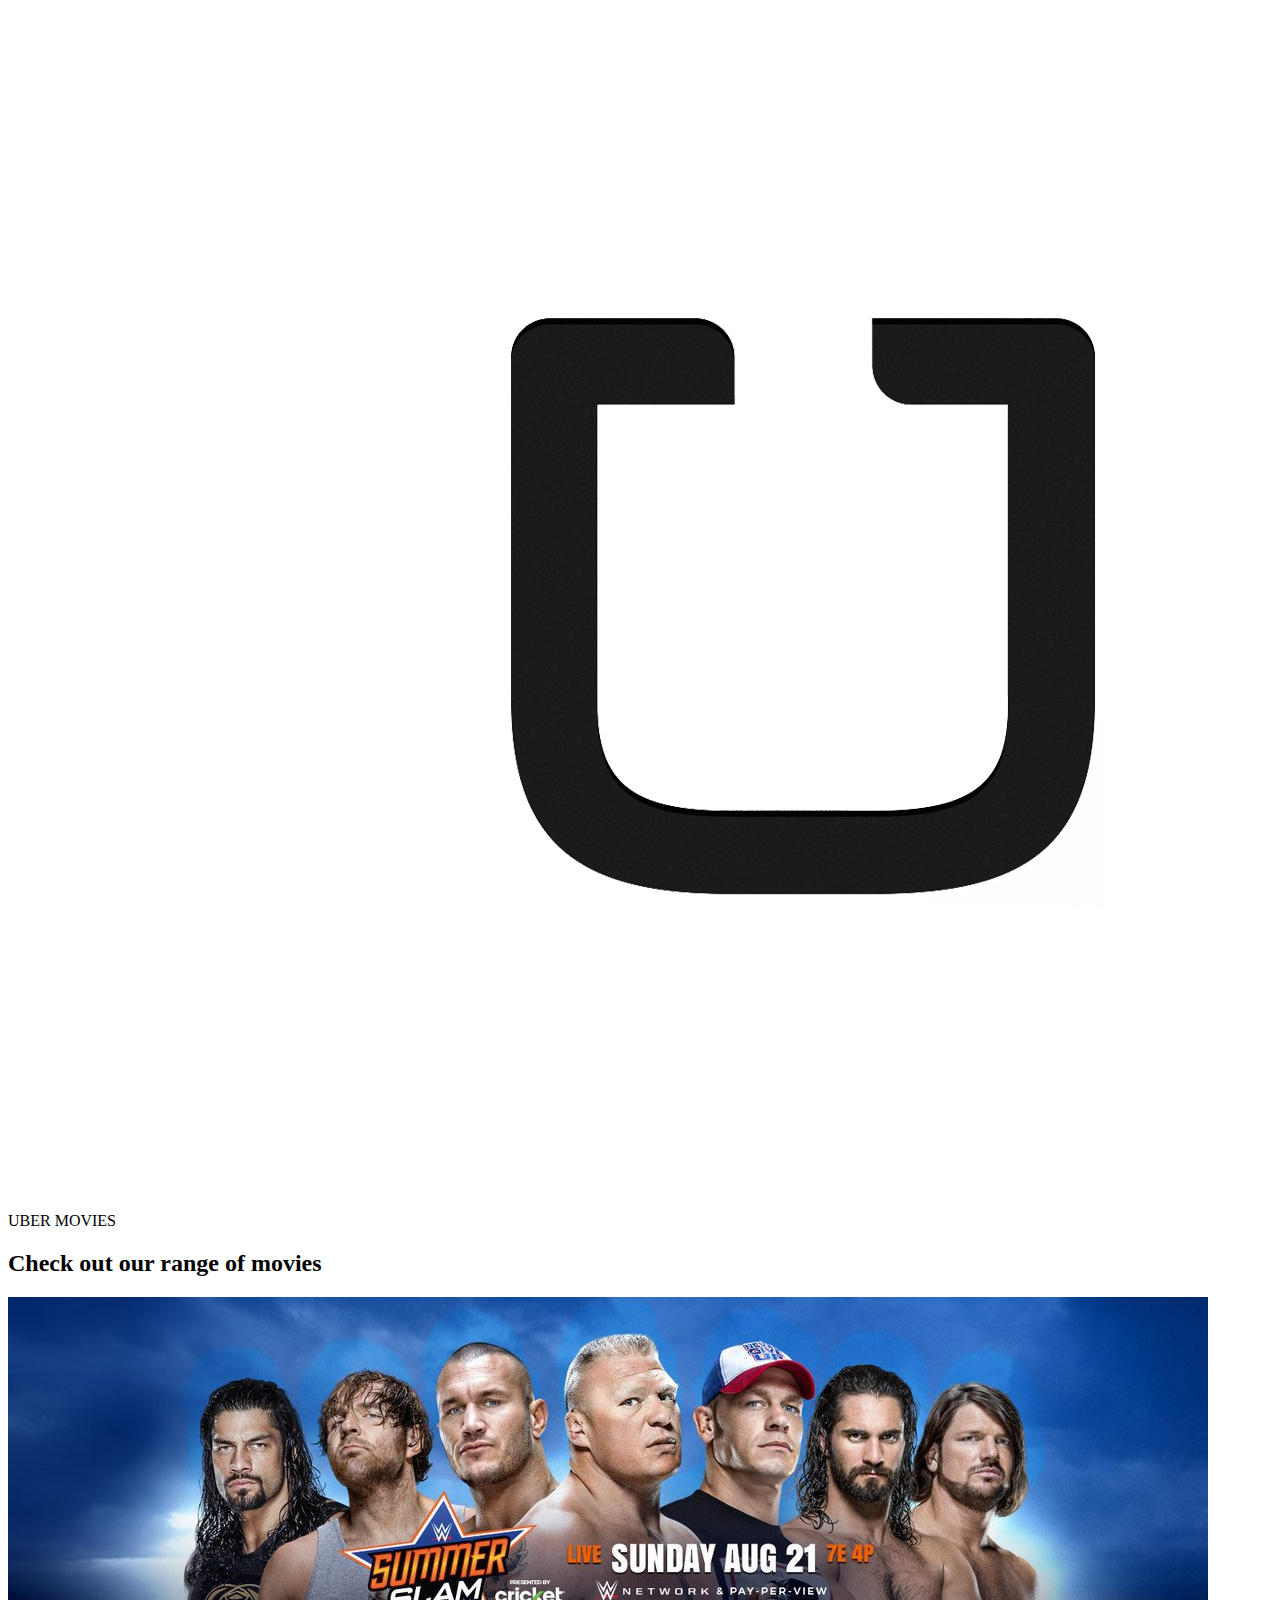
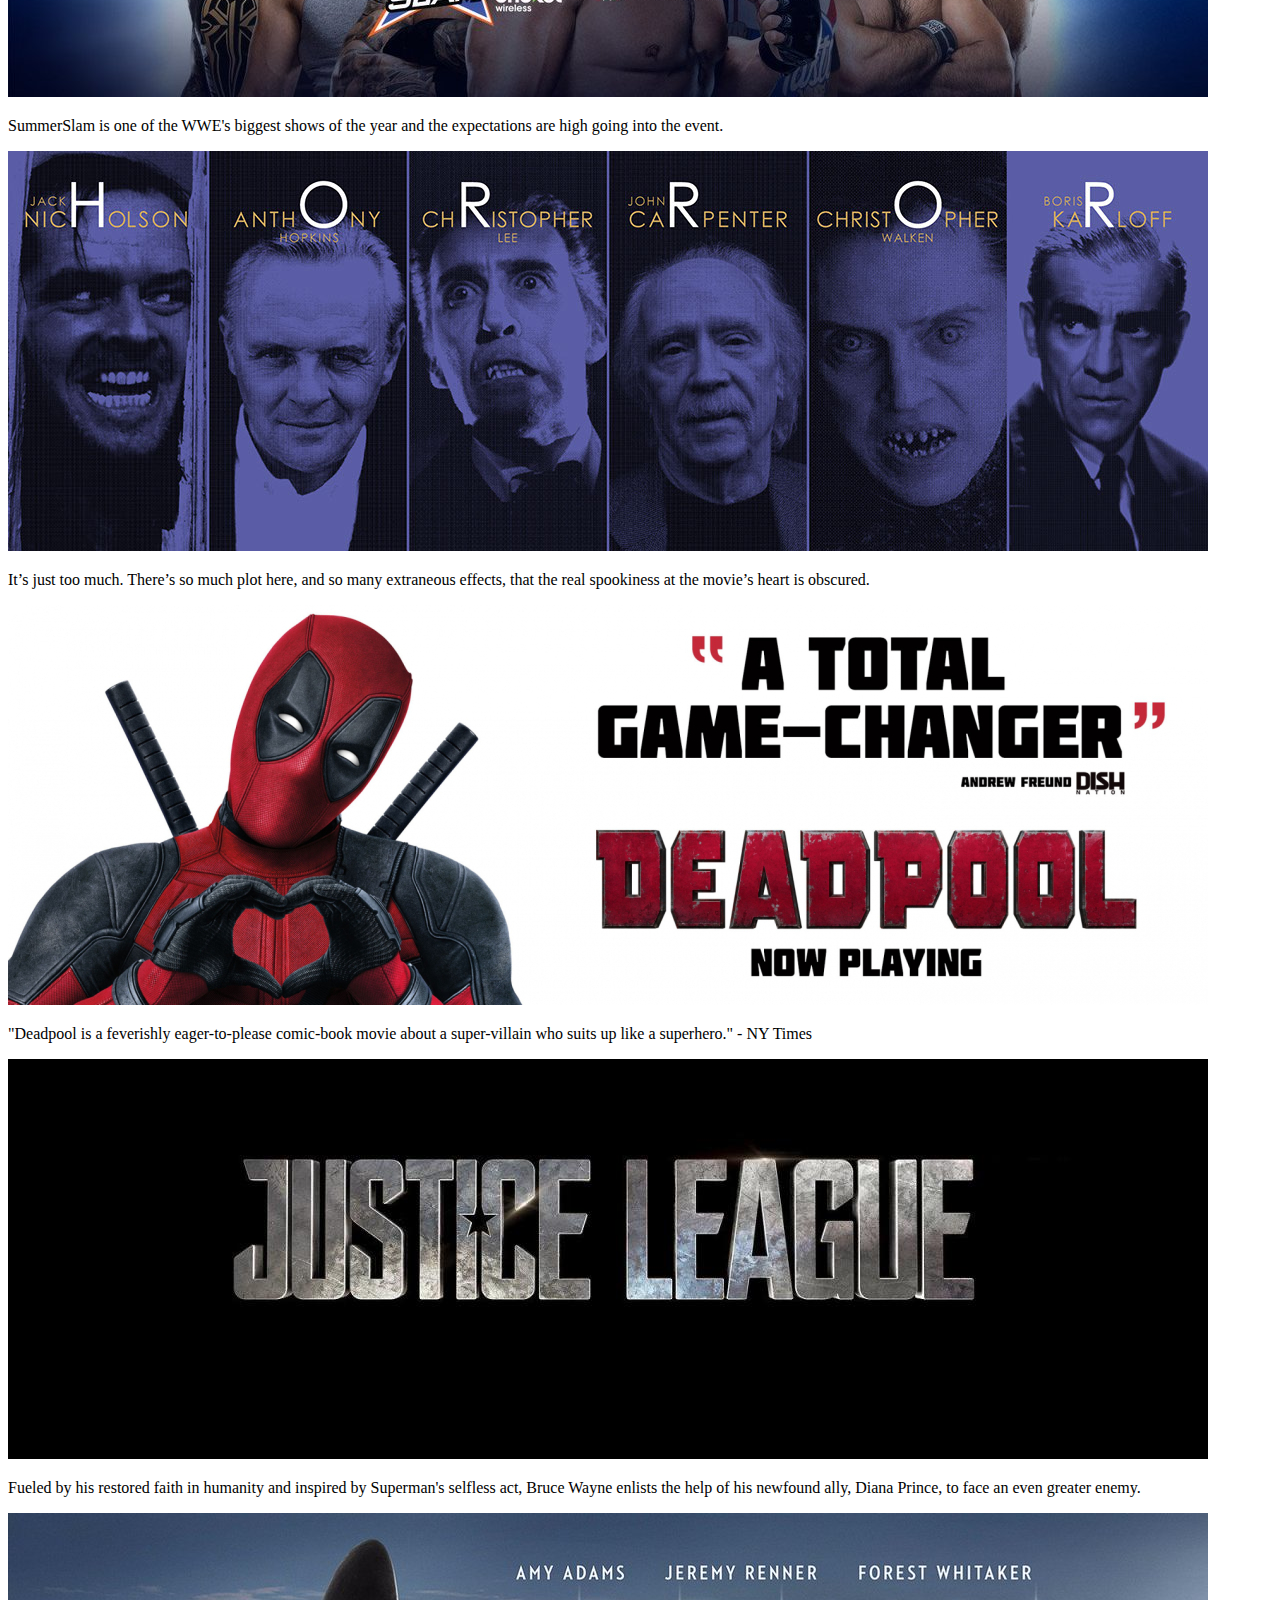
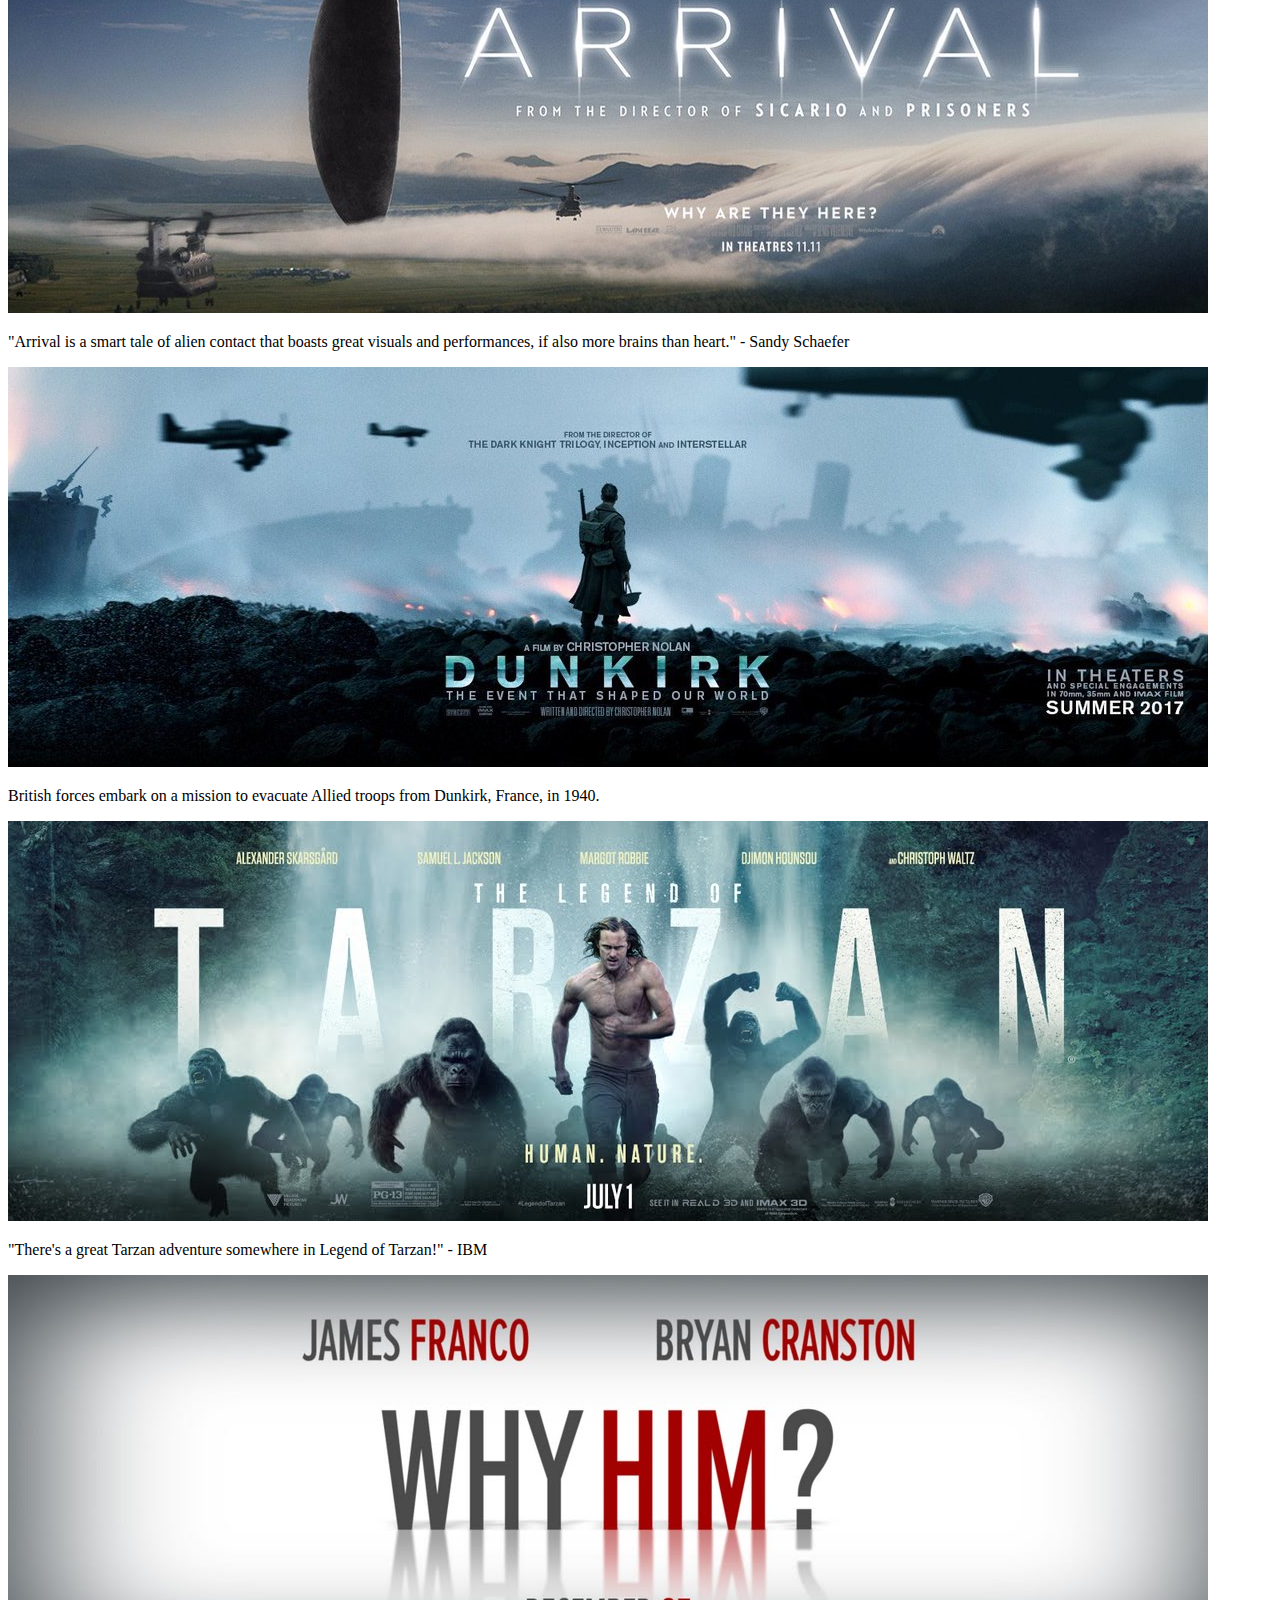
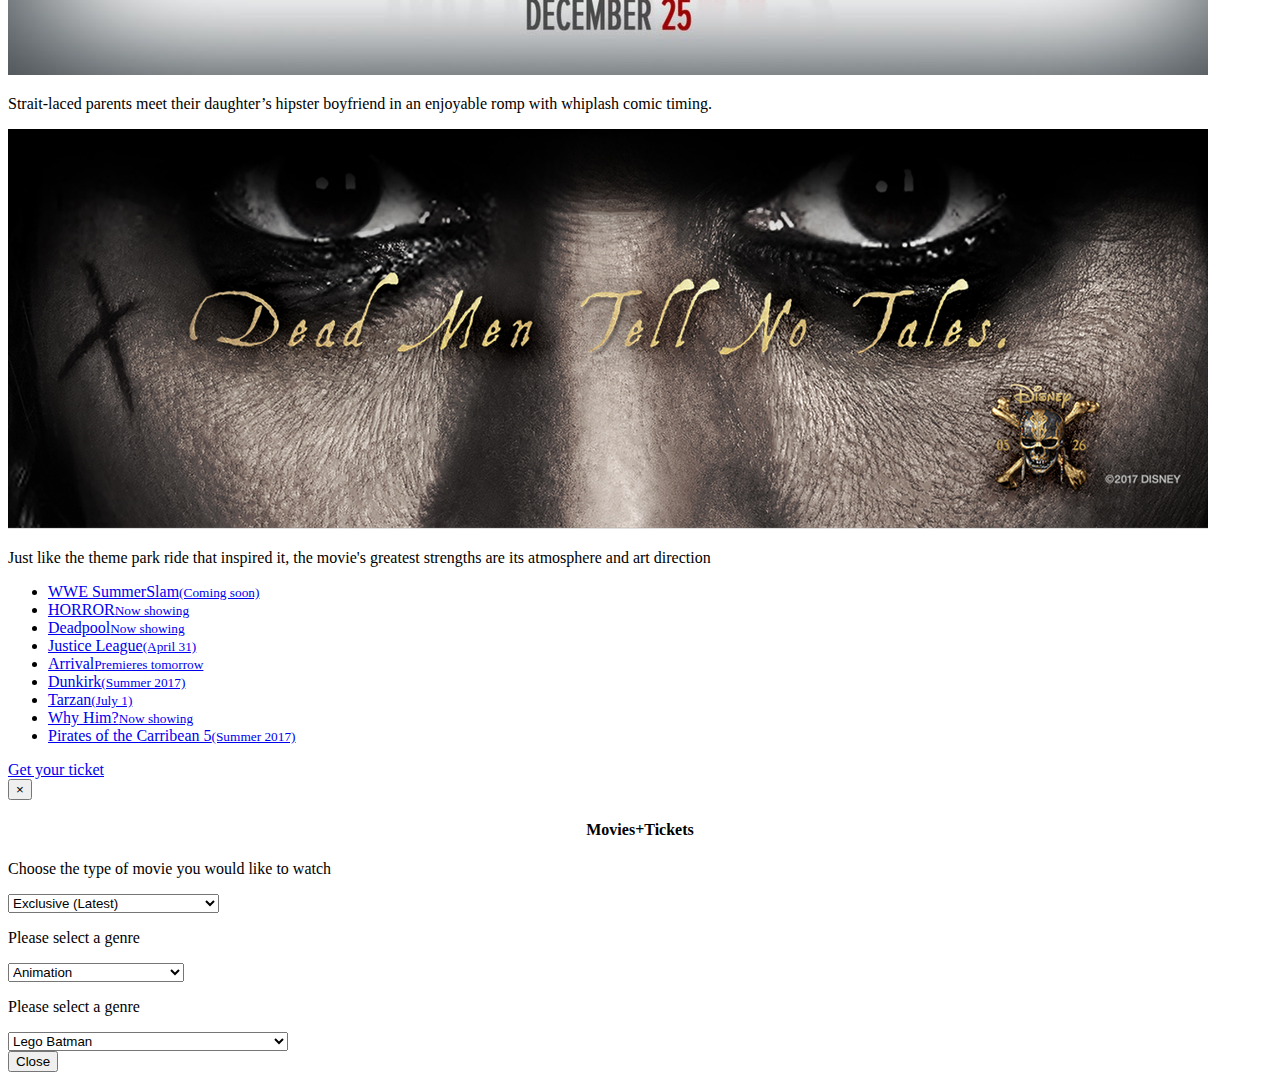
==== home.html @ b6edcdf3 "add div for movie info for other items with js" ====
<!DOCTYPE html>
<html>

<head>
    <link href="css/bootstrap.css" rel="stylesheet" type="text/css">
    <link href="css/bootstrap-theme.min.css" rel="stylesheet" type="text/css">
    <link href="css/style.css" rel="stylesheet" type="text/css">
    <link href="css/style1.css" rel="stylesheet" type="text/css">
    <link href="css/butns.min.css" rel="stylesheet" type="text/css">
    <link href="https://fonts.googleapis.com/css?family=Sansita|Baloo" rel="stylesheet">
    <script src="js\jquery-3.1.1.min.js"></script>
    <!-- Latest compiled and minified JavaScript -->
    <script src="js\bootstrap.min.js"></script>
    <script src="js/npm.js"></script>
    <script src="js/jquery.smoothState.min.js"></script>
    <script src="js/script.js"></script>
    <script src="js/script1.js"></script>

    <title>UBER TIckets Online Service</title>
</head>

<body>
    <div class="m-page scene_element scene_element--fadeinup" id="main">

        <div id="uber-bar">
            <img src="img/logo.png" alt="logo of the company" id="logo">UBER MOVIES
        </div>

        <h2 class="header_underline">Check out our range of movies</h2>
        <div class="container">
            <div id="myCarousel" class="carousel slide" data-ride="carousel">

                <!-- Wrapper for slides -->
                <div class="carousel-inner">

                    <div class="item active">
                        <img src="img/cr1.jpg">
                        <div class="carousel-caption">
                            <p class="carousel_info_light">SummerSlam is one of the WWE's biggest shows of the year and the expectations are high going into the event.</p>
                        </div>
                    </div>
                    <!-- End Item -->

                    <div class="item">
                        <img src="img/cr2.jpg">
                        <div class="carousel-caption">
                            <p class="carousel_info_light">It’s just too much. There’s so much plot here, and so many extraneous effects, that the real spookiness at the movie’s heart is obscured.</p>
                        </div>
                    </div>
                    <!-- End Item -->

                    <div class="item">
                        <img src="img/cr3.jpg">
                        <div class="carousel-caption">
                            <p class="carousel_info_dark">"Deadpool is a feverishly eager-to-please comic-book movie about a super-villain who suits up like a superhero." - NY Times</p>
                        </div>
                    </div>
                    <!-- End Item -->

                    <div class="item">
                        <img src="img/cr4.jpg">
                        <div class="carousel-caption">
                            <p class="carousel_info_light">Fueled by his restored faith in humanity and inspired by Superman's selfless act, Bruce Wayne enlists the help of his newfound ally, Diana Prince, to face an even greater enemy.
                            </p>
                        </div>
                    </div>
                    <!-- End Item -->



                    <div class="item">
                        <img src="img/cr5.jpg">
                        <div class="carousel-caption">
                            <p class="carousel_info_light">"Arrival is a smart tale of alien contact that boasts great visuals and performances, if also more brains than heart." - Sandy Schaefer</p>
                        </div>
                    </div>
                    <!-- End Item -->


                    <div class="item">
                        <img src="img/cr6.jpg">
                        <div class="carousel-caption">
                            <p class="carousel_info_light">British forces embark on a mission to evacuate Allied troops from Dunkirk, France, in 1940.</p>
                        </div>
                    </div>
                    <!-- End Item -->


                    <div class="item">
                        <img src="img/cr7.jpg">
                        <div class="carousel-caption">
                            <p class="carousel_info_light">"There's a great Tarzan adventure somewhere in Legend of Tarzan!" - IBM</p>
                        </div>
                    </div>
                    <!-- End Item -->


                    <div class="item">
                        <img src="img/cr8.jpg">
                        <div class="carousel-caption">
                            <p class="carousel_info_dark">Strait-laced parents meet their daughter’s hipster boyfriend in an enjoyable romp with whiplash comic timing.</p>
                        </div>
                    </div>
                    <!-- End Item -->


                    <div class="item">
                        <img src="img/cr9.png">
                        <div class="carousel-caption">
                            <p class="carousel_info_light">Just like the theme park ride that inspired it, the movie's greatest strengths are its atmosphere and art direction</p>
                        </div>
                    </div>
                    <!-- End Item -->


                </div>
                <!-- End Carousel Inner -->


                <ul class="nav nav-pills nav-justified">
                    <li data-target="#myCarousel" data-slide-to="0" class="active"><a href="#">WWE SummerSlam<small>(Coming soon)</small></a></li>
                    <li data-target="#myCarousel" data-slide-to="1"><a href="#">HORROR<small>Now showing</small></a></li>
                    <li data-target="#myCarousel" data-slide-to="2"><a href="#">Deadpool<small>Now showing</small></a></li>
                    <li data-target="#myCarousel" data-slide-to="3"><a href="#">Justice League<small>(April 31)</small></a></li>
                    <li data-target="#myCarousel" data-slide-to="4"><a href="#">Arrival<small>Premieres tomorrow</small></a></li>
                    <li data-target="#myCarousel" data-slide-to="5"><a href="#">Dunkirk<small>(Summer 2017)</small></a></li>
                    <li data-target="#myCarousel" data-slide-to="6"><a href="#">Tarzan<small>(July 1)</small></a></li>
                    <li data-target="#myCarousel" data-slide-to="7"><a href="#">Why Him?<small>Now showing</small></a></li>
                    <li data-target="#myCarousel" data-slide-to="8"><a href="#">Pirates of the Carribean 5<small>(Summer 2017)</small></a></li>
                </ul>
            </div>
            <!-- End Carousel -->
        </div>

        <a href="home.html" class="button border-purple rounded gradient-blue" data-toggle="modal" data-target="#modalTicketing" id="ticket">Get your ticket</a>

    </div>

    <div id="modalTicketing" class="modal fade" role="dialog">
        <div class="modal-dialog">
            <!-- Modal content-->
            <div class="modal-content">
                <div class="modal-header">
                    <button type="button" class="close" data-dismiss="modal">&times;</button>
                    <h4 class="modal-title" style="text-align-last: center">Movies+Tickets</h4>
                </div>
                <div class="modal-body">


                    <div id="legobatman" class="movie_info">
                        <img src="img\lg1.png" alt="poster"class="image_poster">
                        <p>In the irreverent spirit of fun that made "The LEGO® Movie" a worldwide phenomenon, the self-described leading man of that ensemble - LEGO Batman - stars in his own big-screen adventure.</p>
                    </div>

                    <div id="cars3" class="movie_info">
                        <img src="img\cars3.png" alt="poster" class="image_poster">
                        <p>Cars 3 is an upcoming American 3D computer-animated sports comedy-drama film produced by Pixar Animation Studios and released by Walt Disney Pictures.</p>
                    </div>

                    <div id="moana" class="movie_info">
                        <img src="img\moana.jpg" alt="poster" class="image_poster">
                        <p>The epic journey continues for "Moana" fans as Walt Disney Animation Studios introduces an all-new sing-along version of the hit, critically-lauded comedy-adventure "Moana".</p>
                    </div>

                    <div id="fd" class="movie_info">
                        <img src="img\fd.jpg" alt="poster" class="image_poster">
                        <p>Disney Pixar's "Finding Dory" welcomes back to the big screen everyone's favorite forgetful blue tang Dory, who's living happily in the reef with Marlin and Nemo. When Dory suddenly remembers that she has a family out there who may be looking for her, the trio takes off on a life-changing adventure.</p>
                    </div>




                    <p>Choose the type of movie you would like to watch</p>
                    <select name="release" required id="release">
                        <option value="ex" selected="selected">Exclusive (Latest)</option>
                        <option value="nonex">Non exclusive (Earlier releases)</option>
                    </select>

                    <p id="label-g">Please select a genre</p>
                    <select name="genre" required id="genre">
                        <option data-id="ex" value="animationnew" selected="selected">Animation</option>
                        <option data-id="ex" value="fantasynew">Fantasy</option>
                        <option data-id="ex" value="actionnew">Action</option>
                        <option data-id="nonex" value="animationold">Animation (non-exclusive)</option>
                        <option data-id="nonex" value="fantasyold">Fantasy (non-exclusive)</option>
                        <option data-id="nonex" value="actionold">Action (non-exclusive)</option>
                    </select>

                    <p id="label-m">Please select a genre</p>
                    <select name="movies" required id="movies">
                        <option data-id="animationnew" value="legobatman" selected="selected">Lego Batman</option>
                        <option data-id="animationnew" value="cars3">Cars 3</option>
                        <option data-id="animationnew" value="moana">Moana</option>
                        <option data-id="animationnew" value="fd">Finding Dory</option>
                        <option data-id="fantasynew" value="bb">Beauty and The Beast</option>
                        <option data-id="fantasynew" value="aw">Alice in Wonderland</option>
                        <option data-id="fantasynew" value="passengers">Passengers</option>
                        <option data-id="fantasynew" value="fbw">Fantastic Beasts and Where to Find Them</option>
                        <option data-id="actionnew" value="bvs">Batman Vs Superman</option>
                        <option data-id="actionnew" value="civil">Captain America: Civil War</option>
                        <option data-id="actionnew" value="thor">THOR:Ragnarok</option>
                        <option data-id="actionnew" value="jla">Justice League</option>
                        <option data-id="animationold" value="tlk">The Lion King</option>
                        <option data-id="animationold" value="fla">Flushed Away</option>
                        <option data-id="animationold" value="oth">Over The Hedge</option>
                        <option data-id="animationold" value="mh">Monster House</option>
                        <option data-id="fantasyold" value="hp">Harry Potter And Th Deathly Hallows:Part II</option>
                        <option data-id="fantasyold" value="pj">Percy Jackson And The Lightning Thief</option>
                        <option data-id="fantasyold" value="tbfg">The BFG</option>
                        <option data-id="fantasyold" value="wrc">Warcraft</option>
                        <option data-id="actionold" value="spectre">Spectre</option>
                        <option data-id="actionold" value="mip">Mission Impossible:Ghost Protocol</option>
                        <option data-id="actionold" value="jwo">Jurrasic World</option>
                        <option data-id="actionold" value="uncle">The Man from U.N.C.L.E.</option>
                    </select>

                </div>
                <div class="modal-footer">
                    <button type="button" class="btn btn-default" data-dismiss="modal">Close</button>
                </div>
            </div>
        </div>
    </div>
</body>

</html>
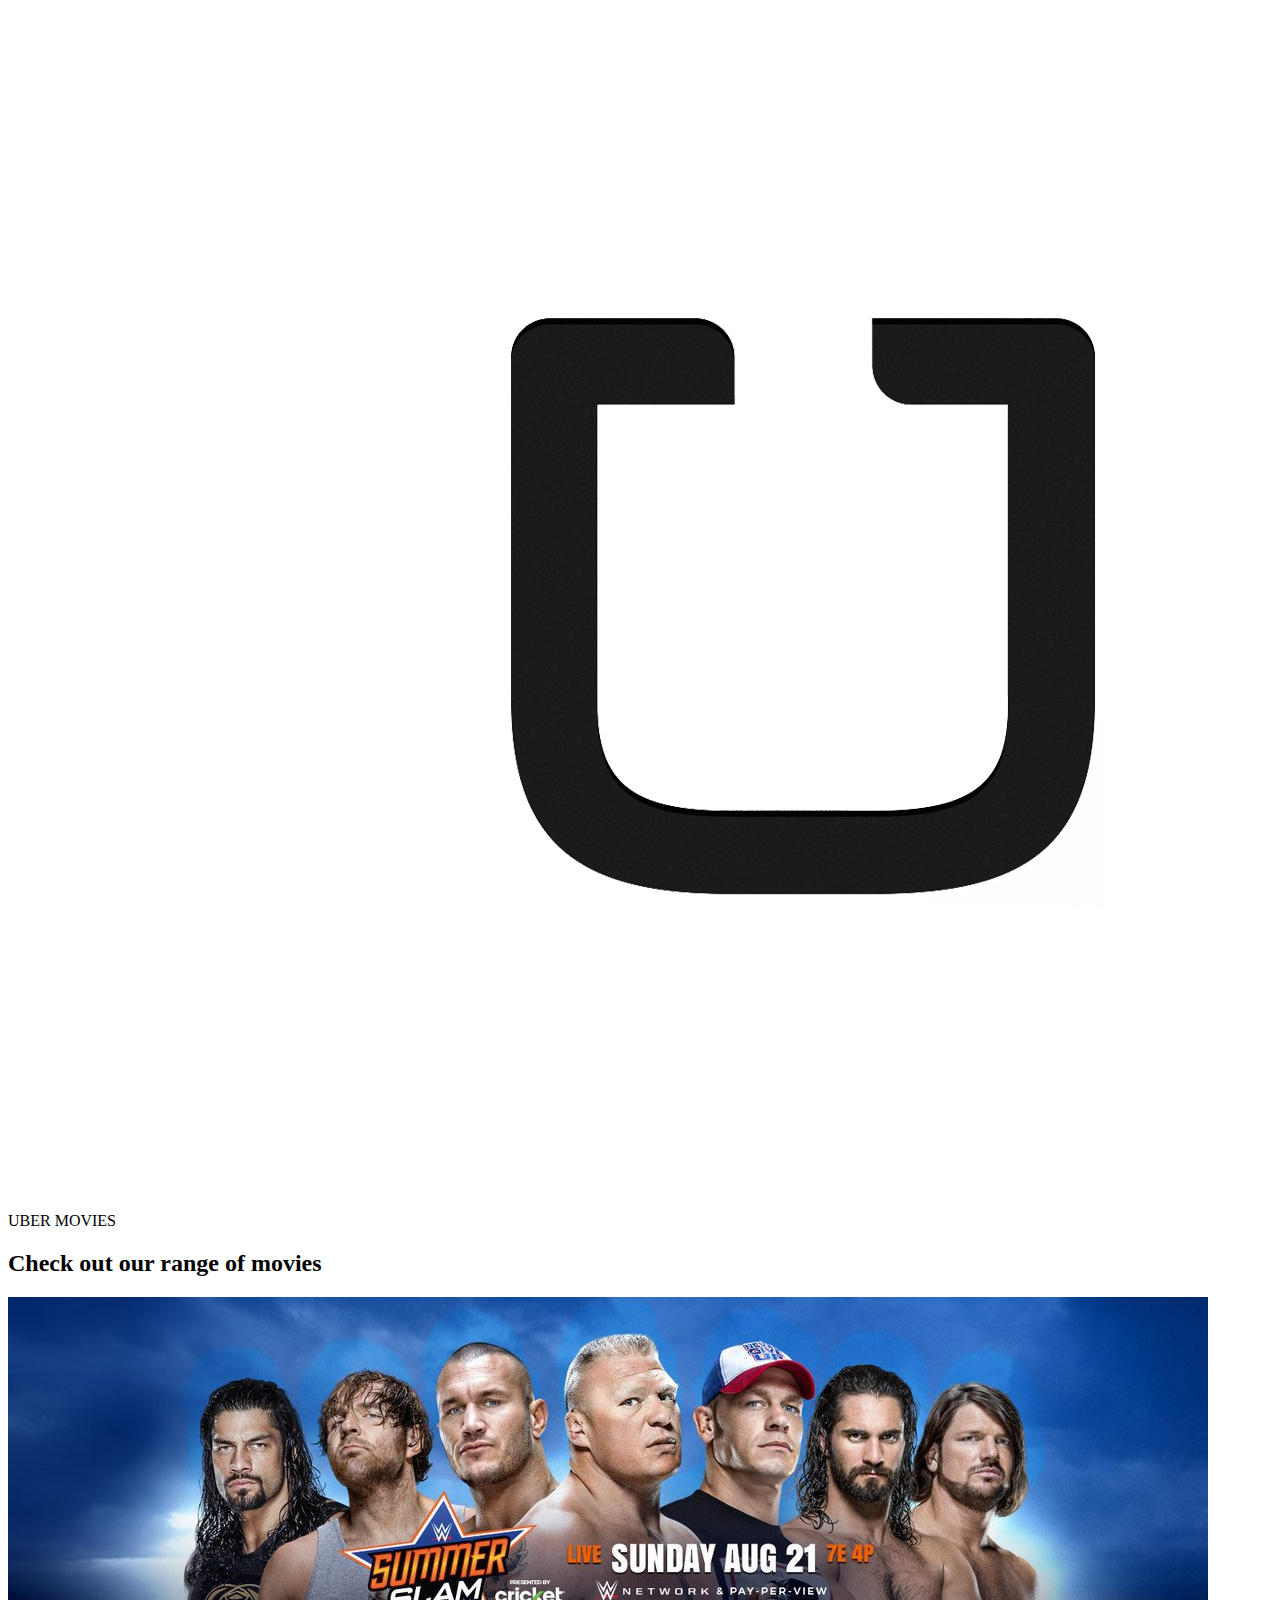
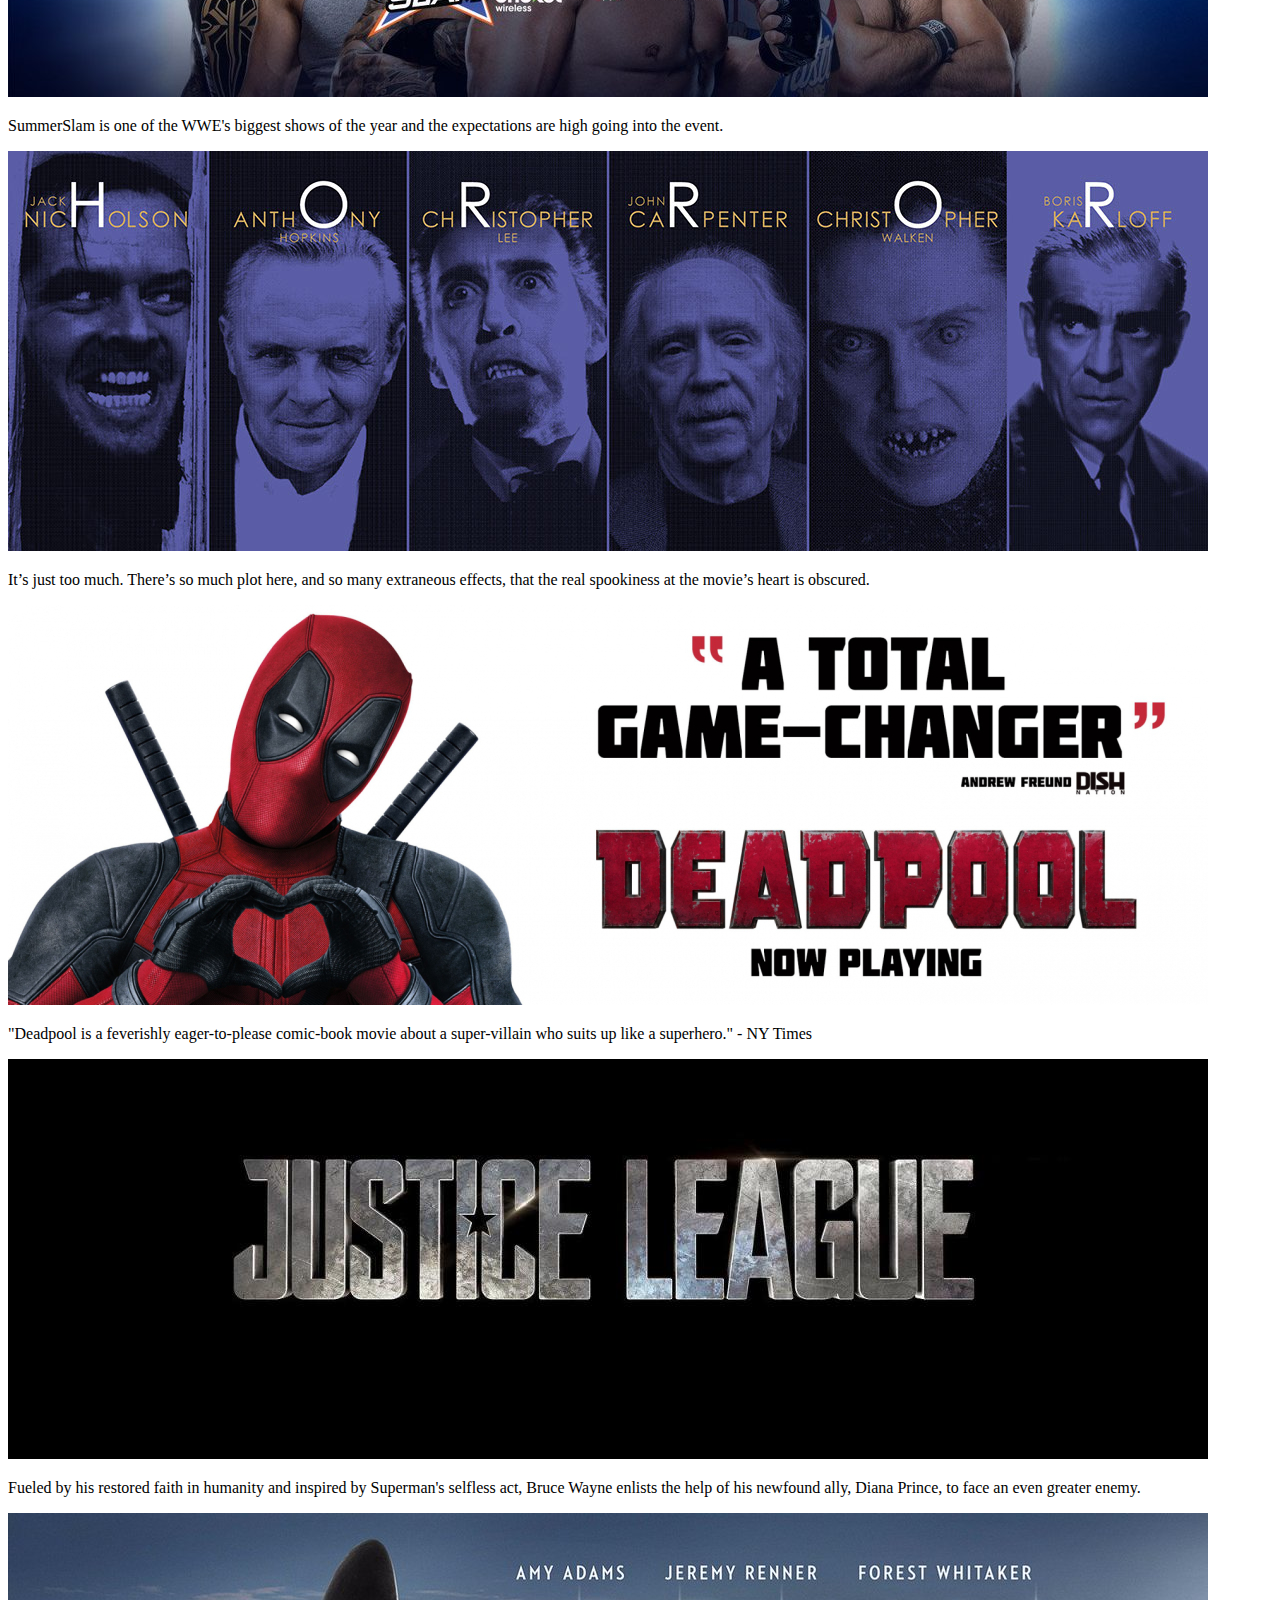
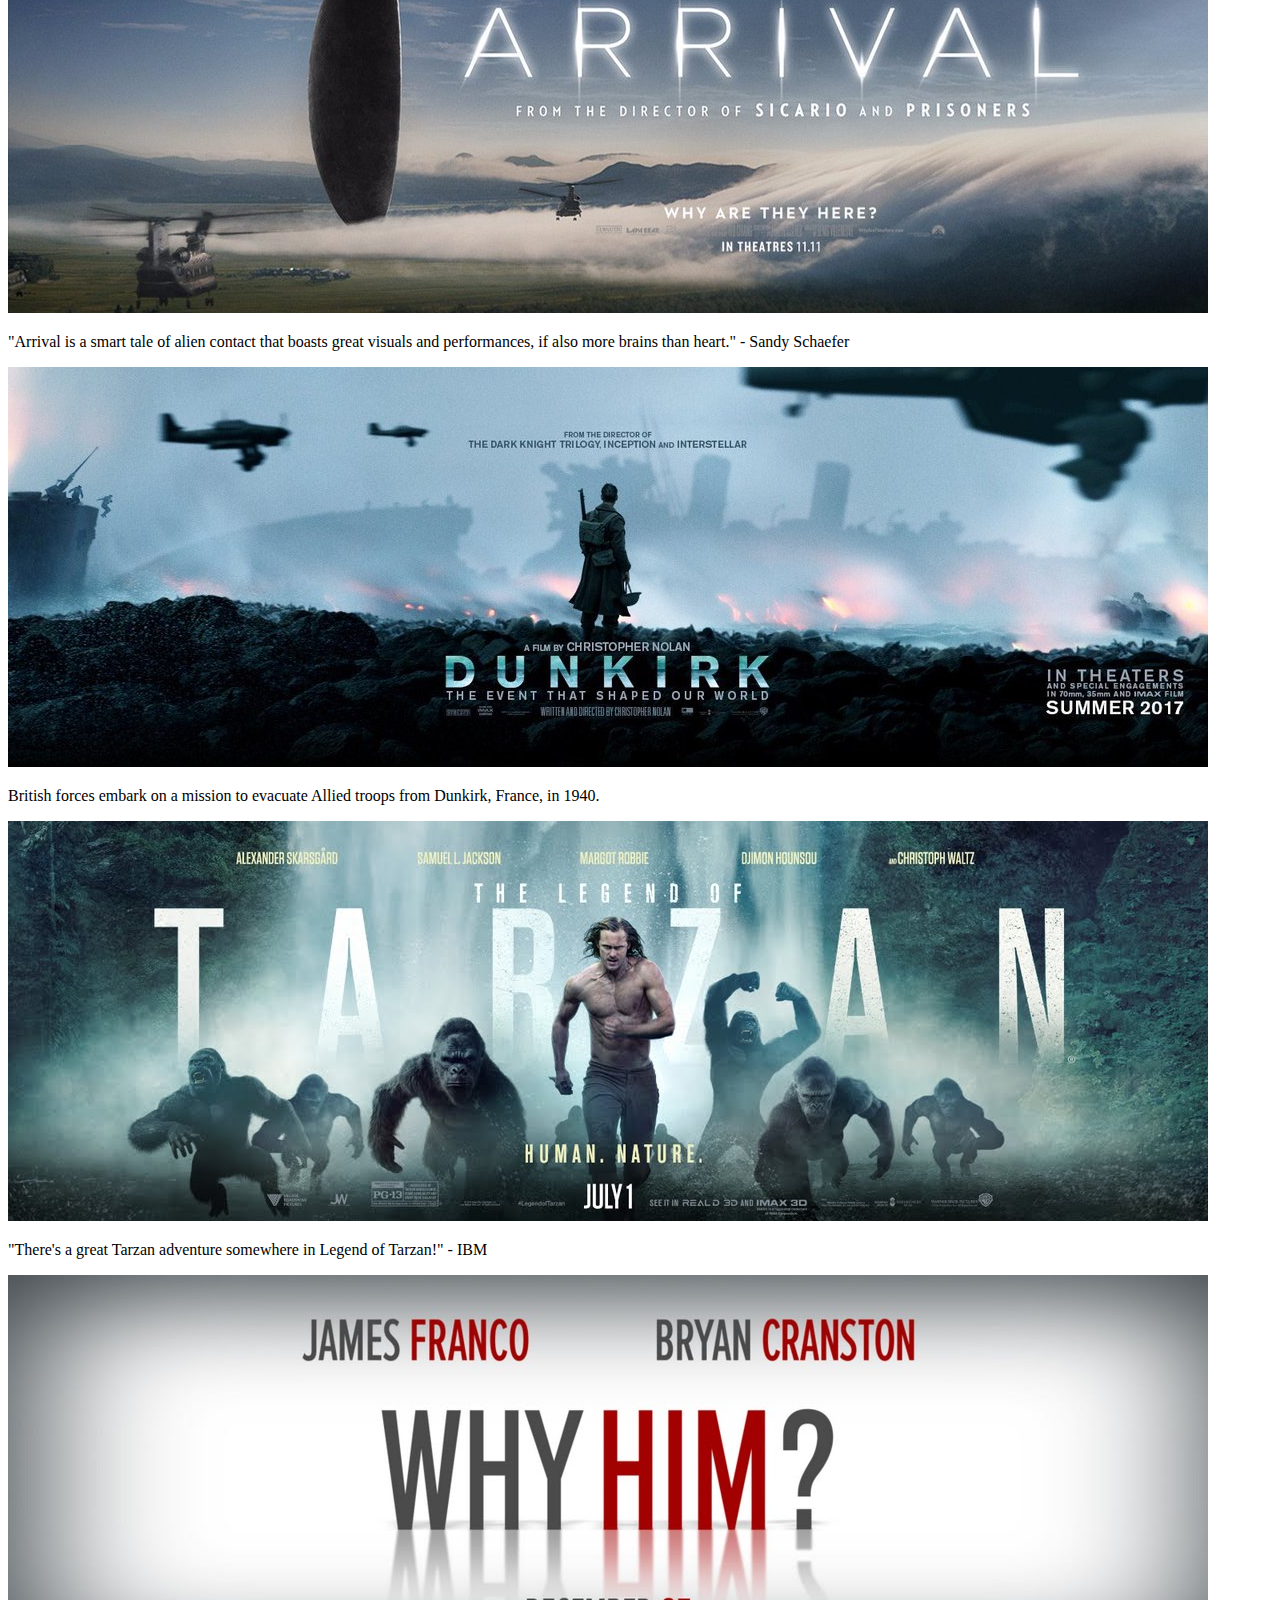
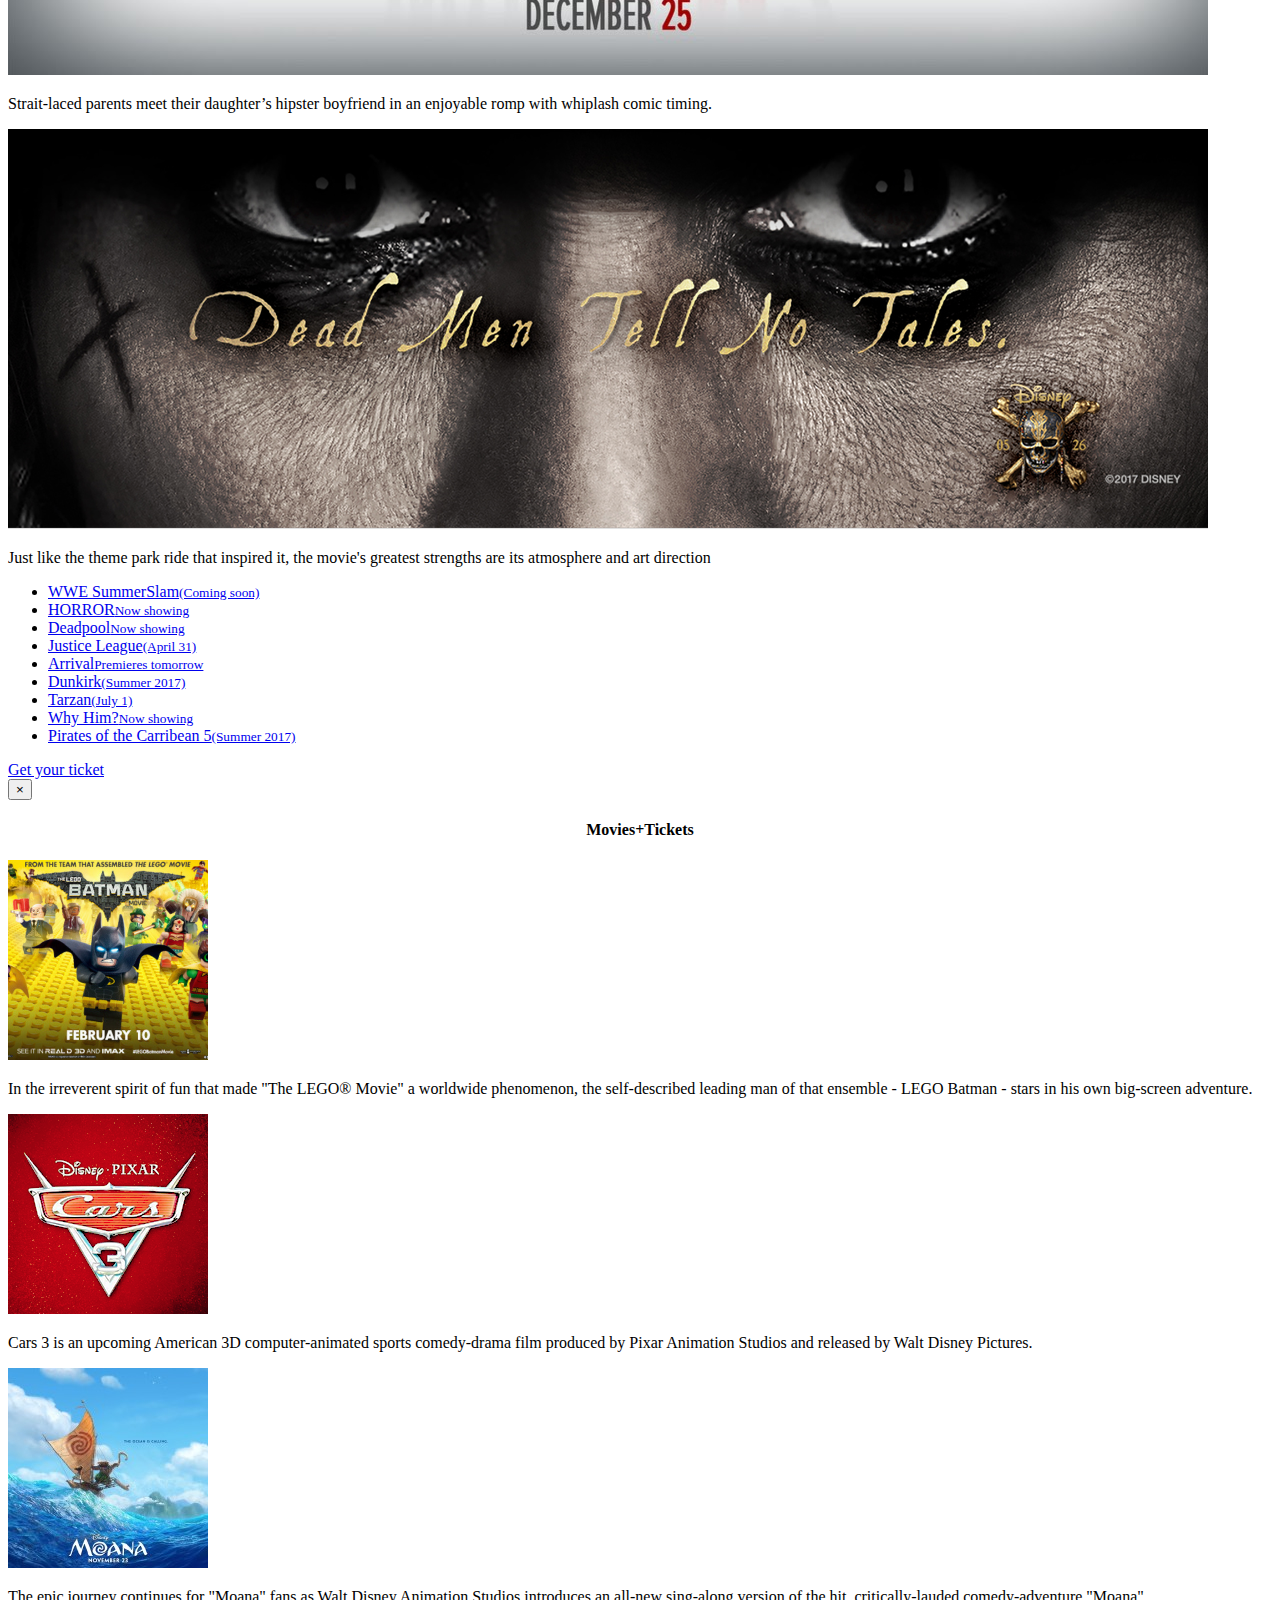
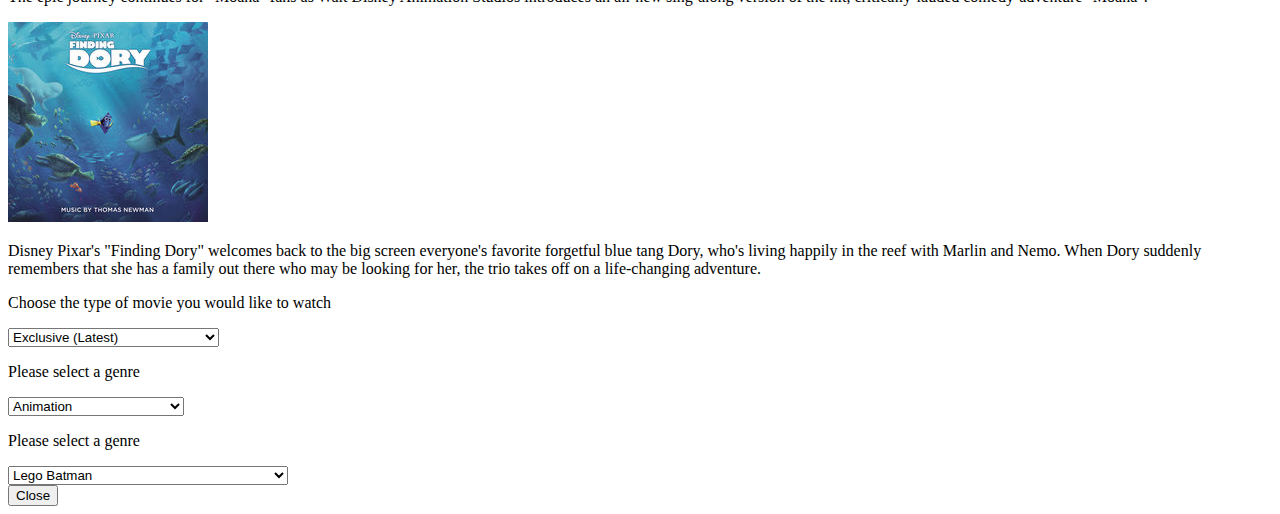
==== commit d4670438: "add function to calculate total ticket price" ====
--- a/home.html
+++ b/home.html
@@ -171,10 +171,11 @@
 
 
                     <p>Choose the type of movie you would like to watch</p>
-                    <select name="release" required id="release">
+                    <select name="release" required id="release" onchange="calculateTotal()">
                         <option value="ex" selected="selected">Exclusive (Latest)</option>
                         <option value="nonex">Non exclusive (Earlier releases)</option>
                     </select>
+                    <div id="totalPrice"></div>
 
                     <p id="label-g">Please select a genre</p>
                     <select name="genre" required id="genre">
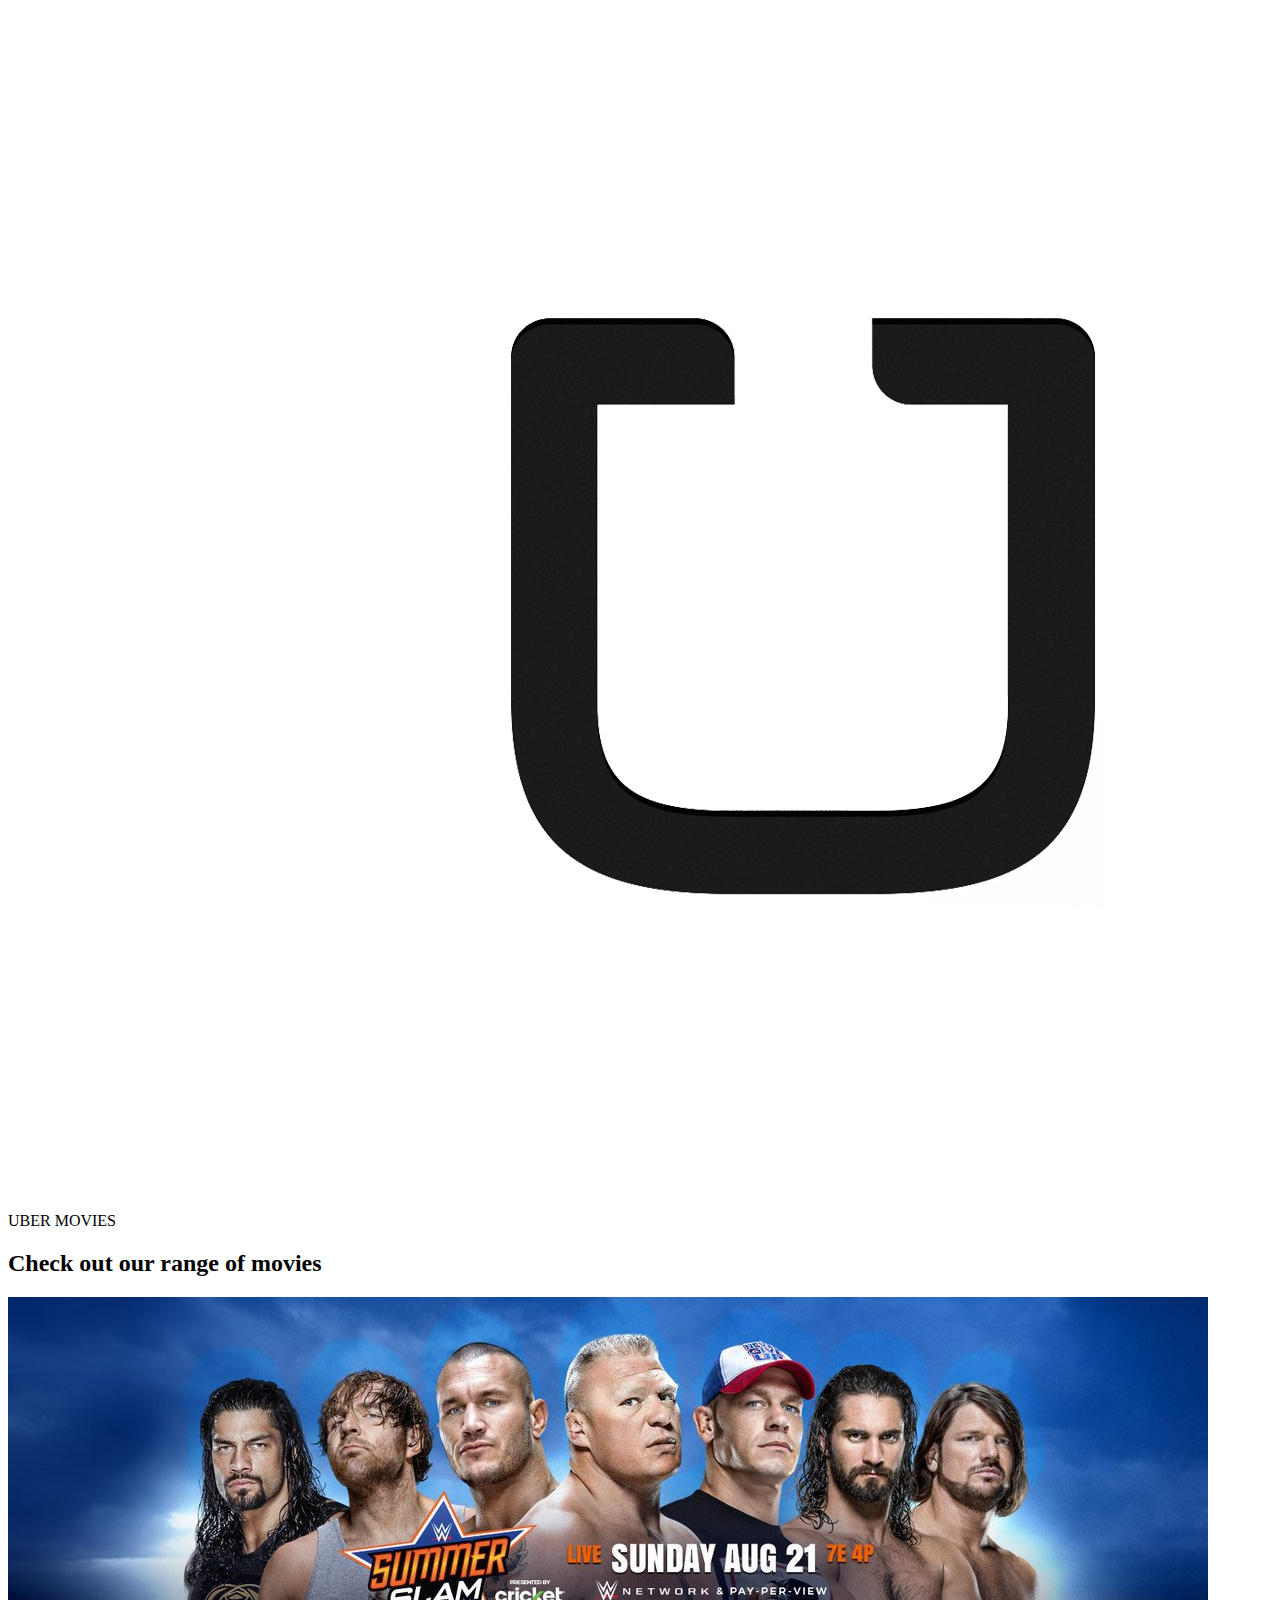
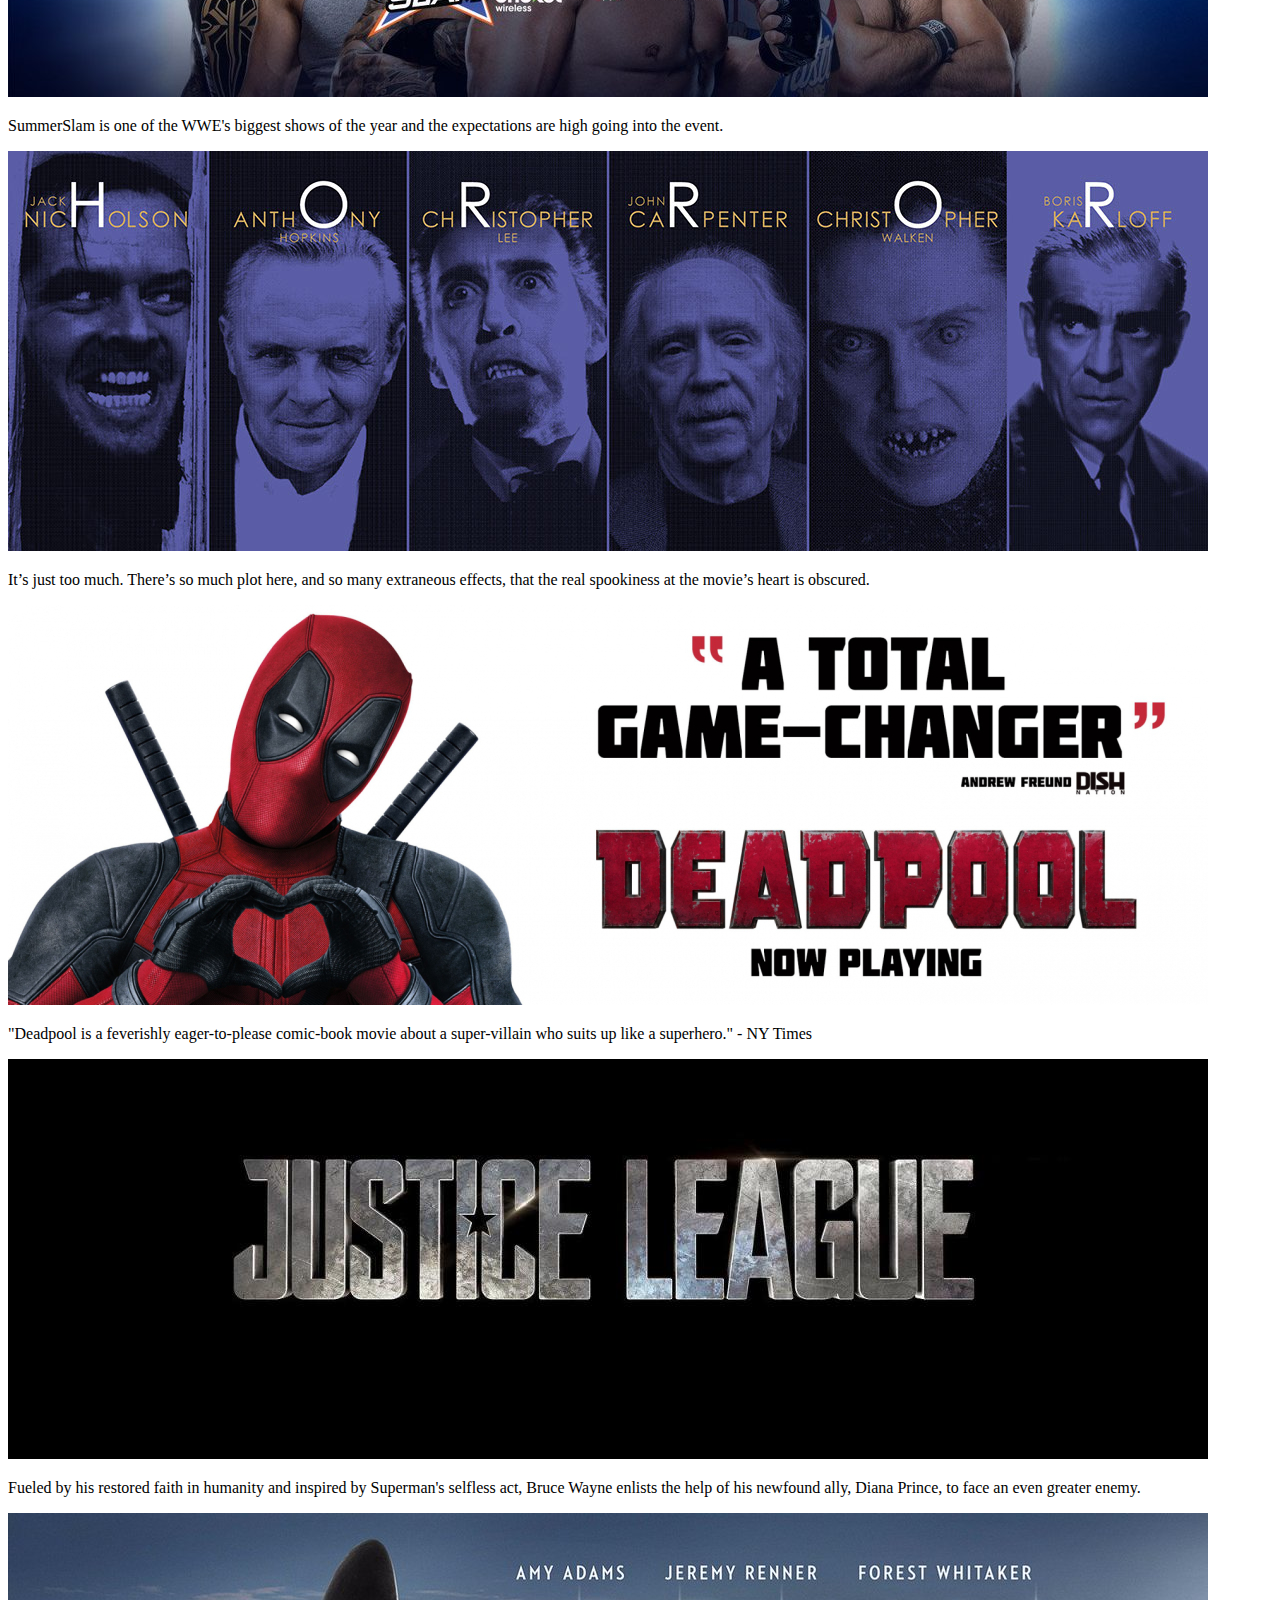
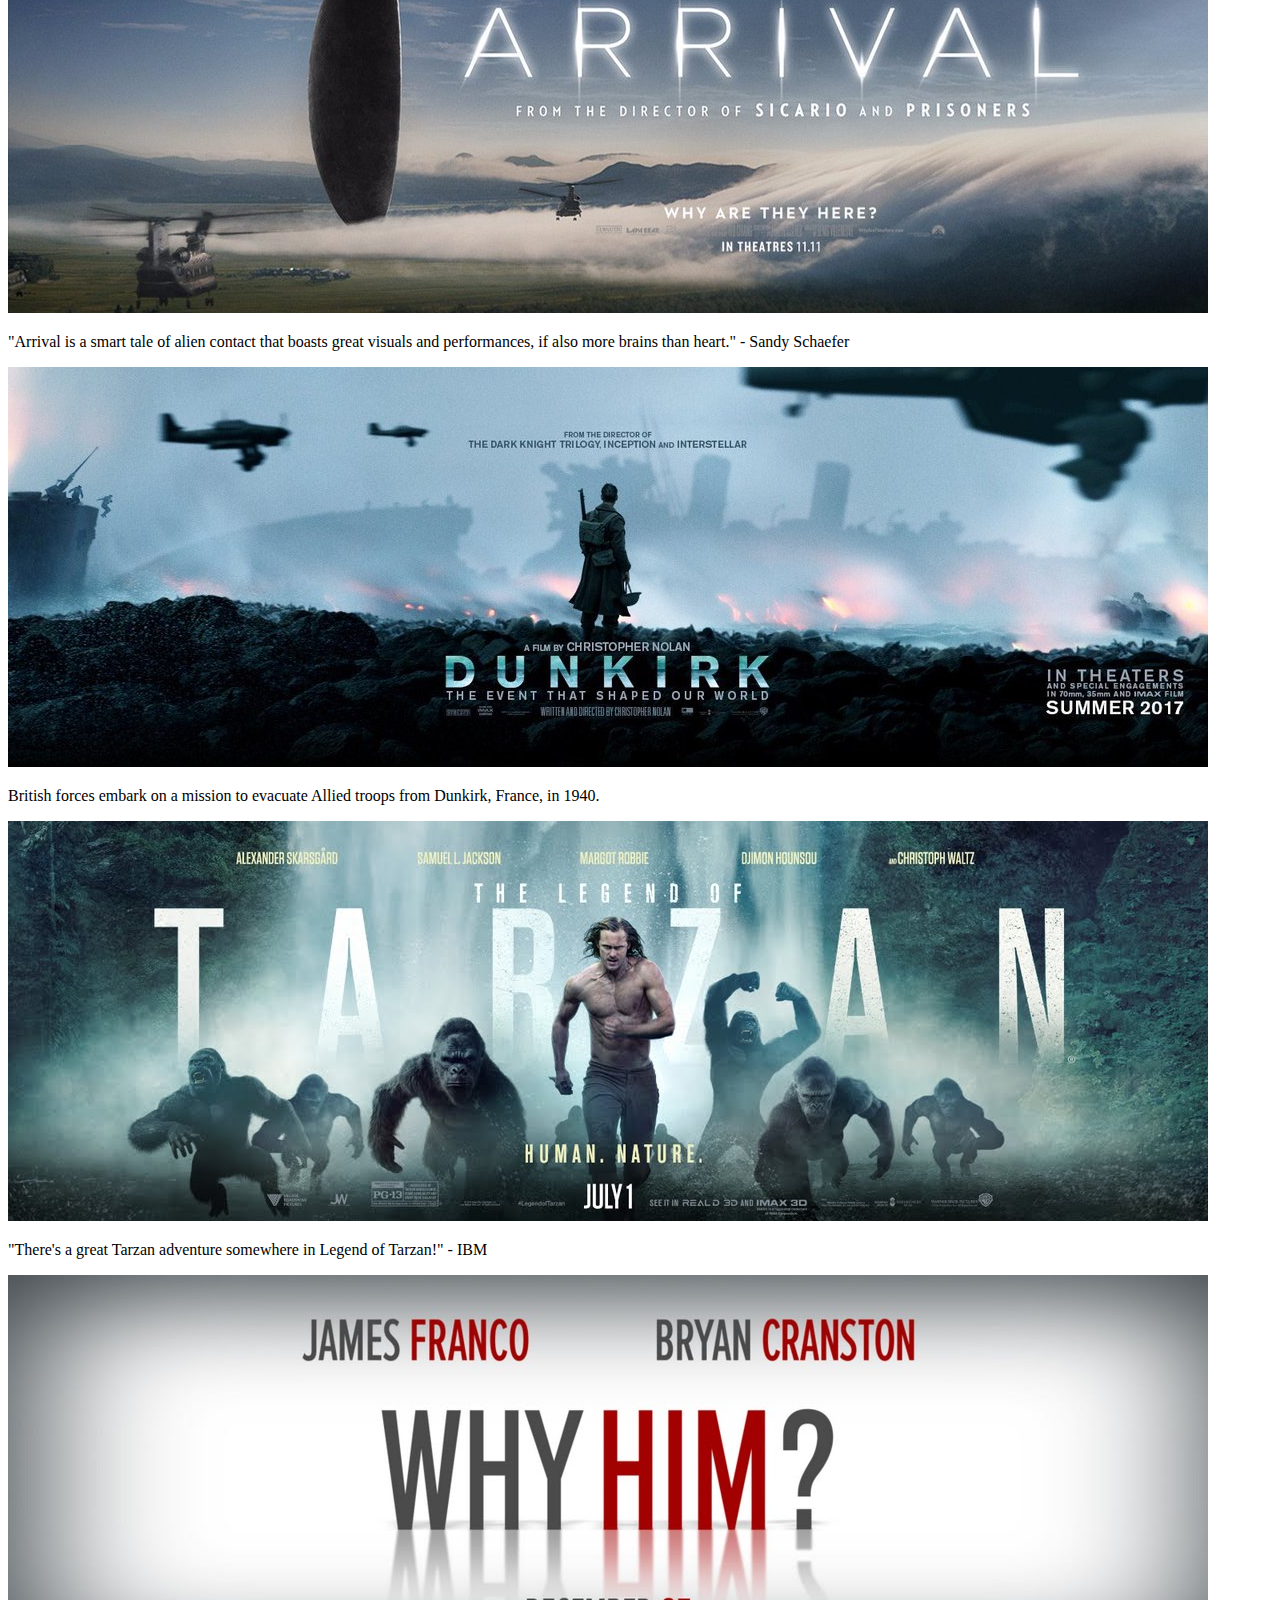
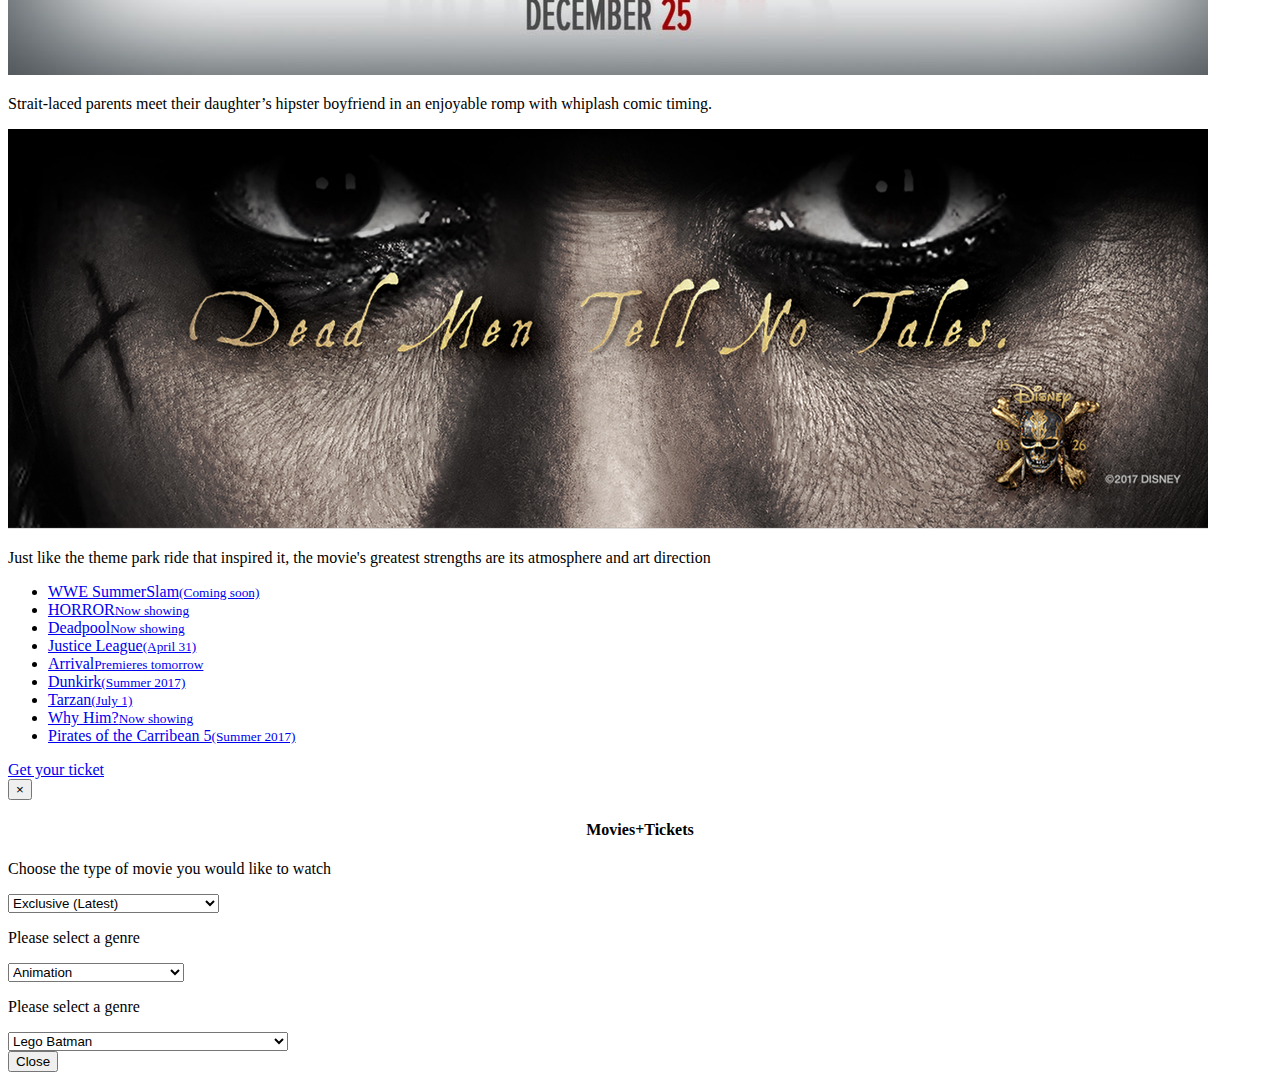
==== commit d3c48b59: "add a funtion to calculate ticket price based on release type" ====
--- a/home.html
+++ b/home.html
@@ -172,8 +172,8 @@
 
                     <p>Choose the type of movie you would like to watch</p>
                     <select name="release" required id="release" onchange="calculateTotal()">
-                        <option value="ex" selected="selected">Exclusive (Latest)</option>
-                        <option value="nonex">Non exclusive (Earlier releases)</option>
+                        <option name="selectedMovie" value="ex" selected="selected">Exclusive (Latest)</option>
+                        <option name="selectedMovie" value="nonex">Non exclusive (Earlier releases)</option>
                     </select>
                     <div id="totalPrice"></div>
 
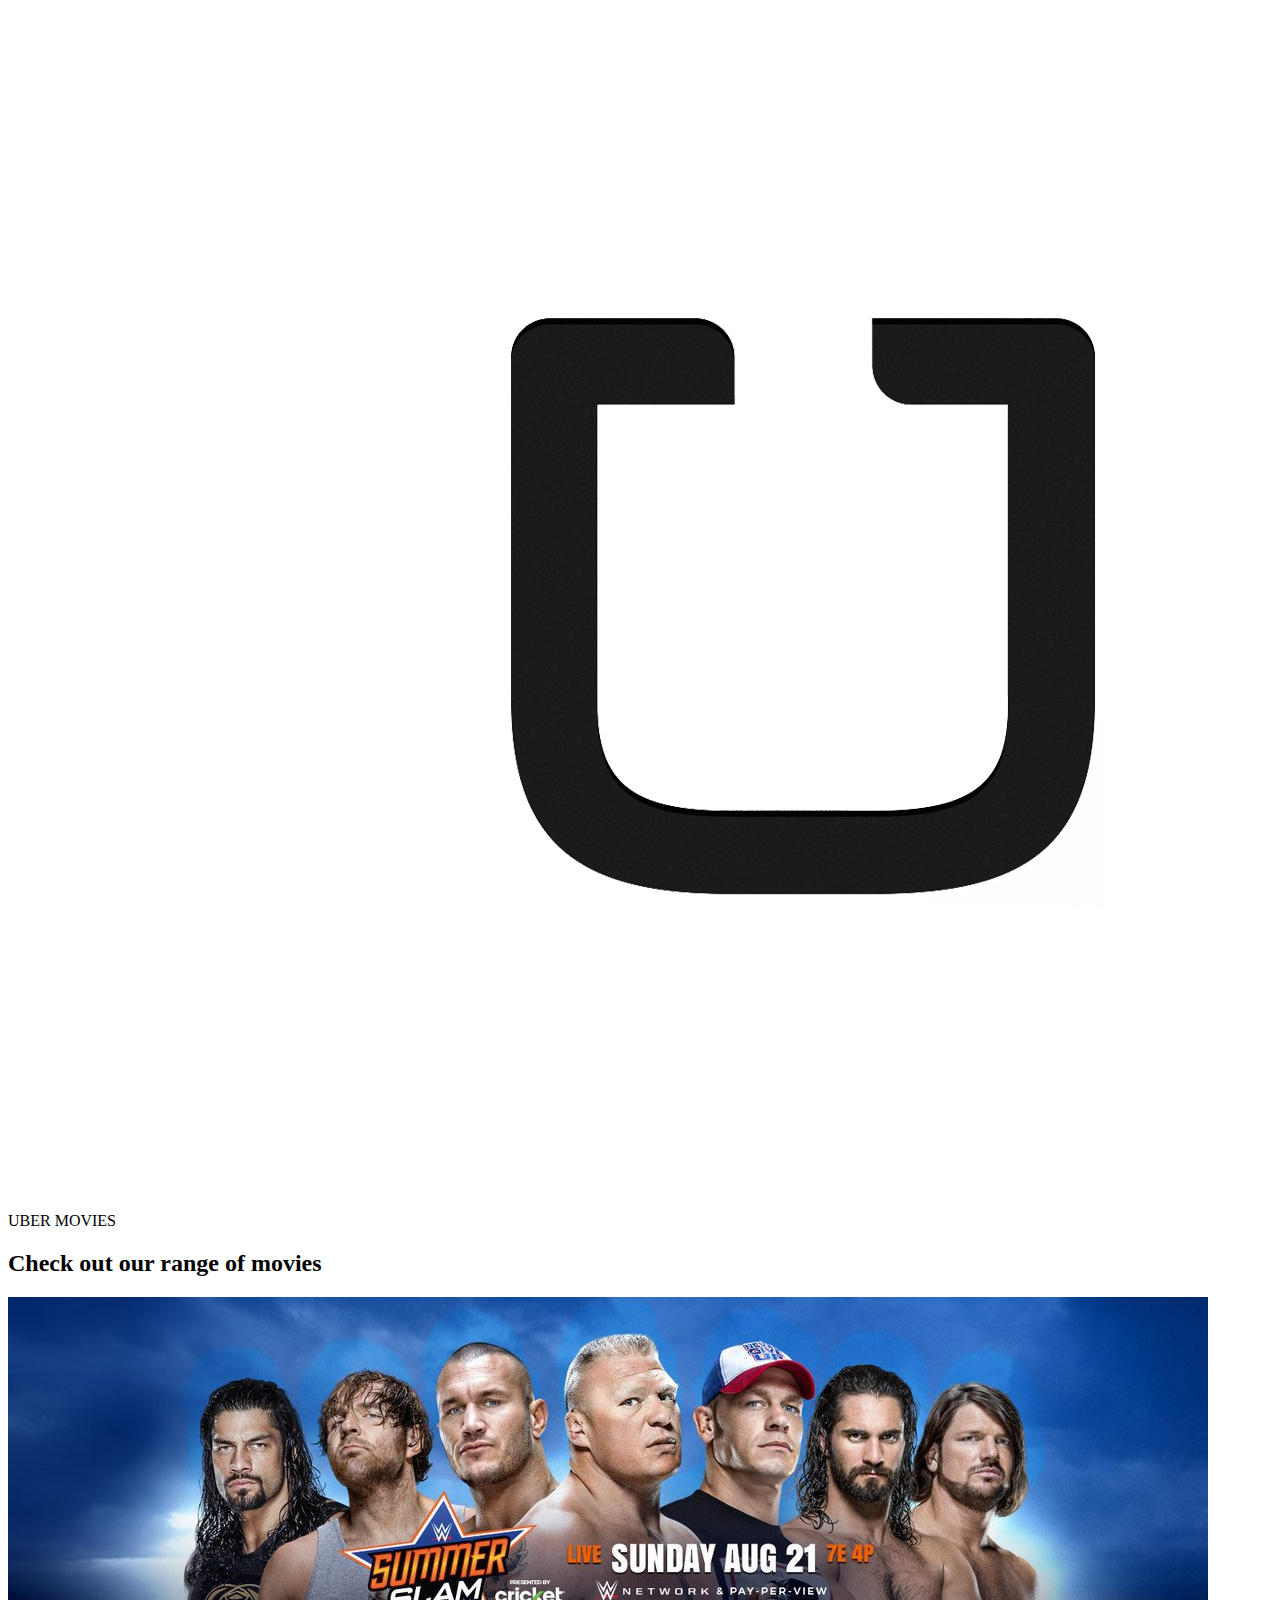
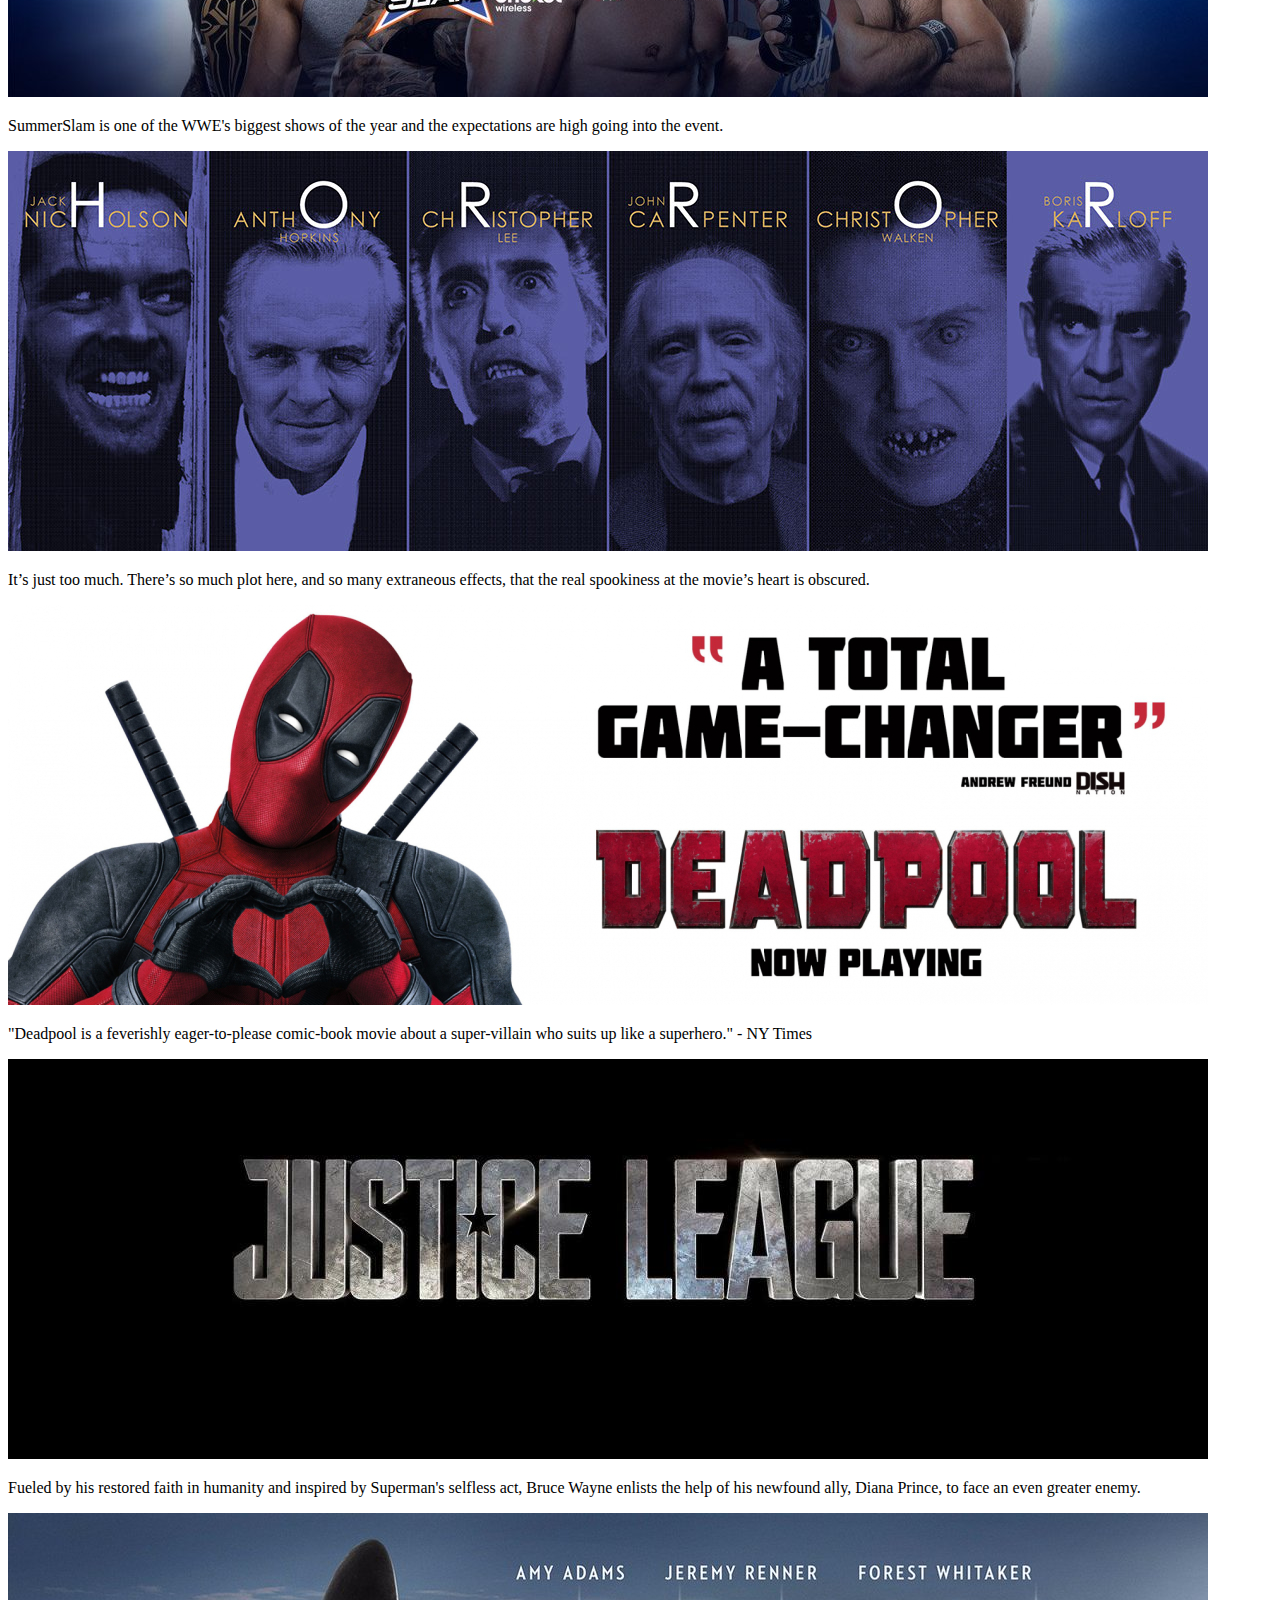
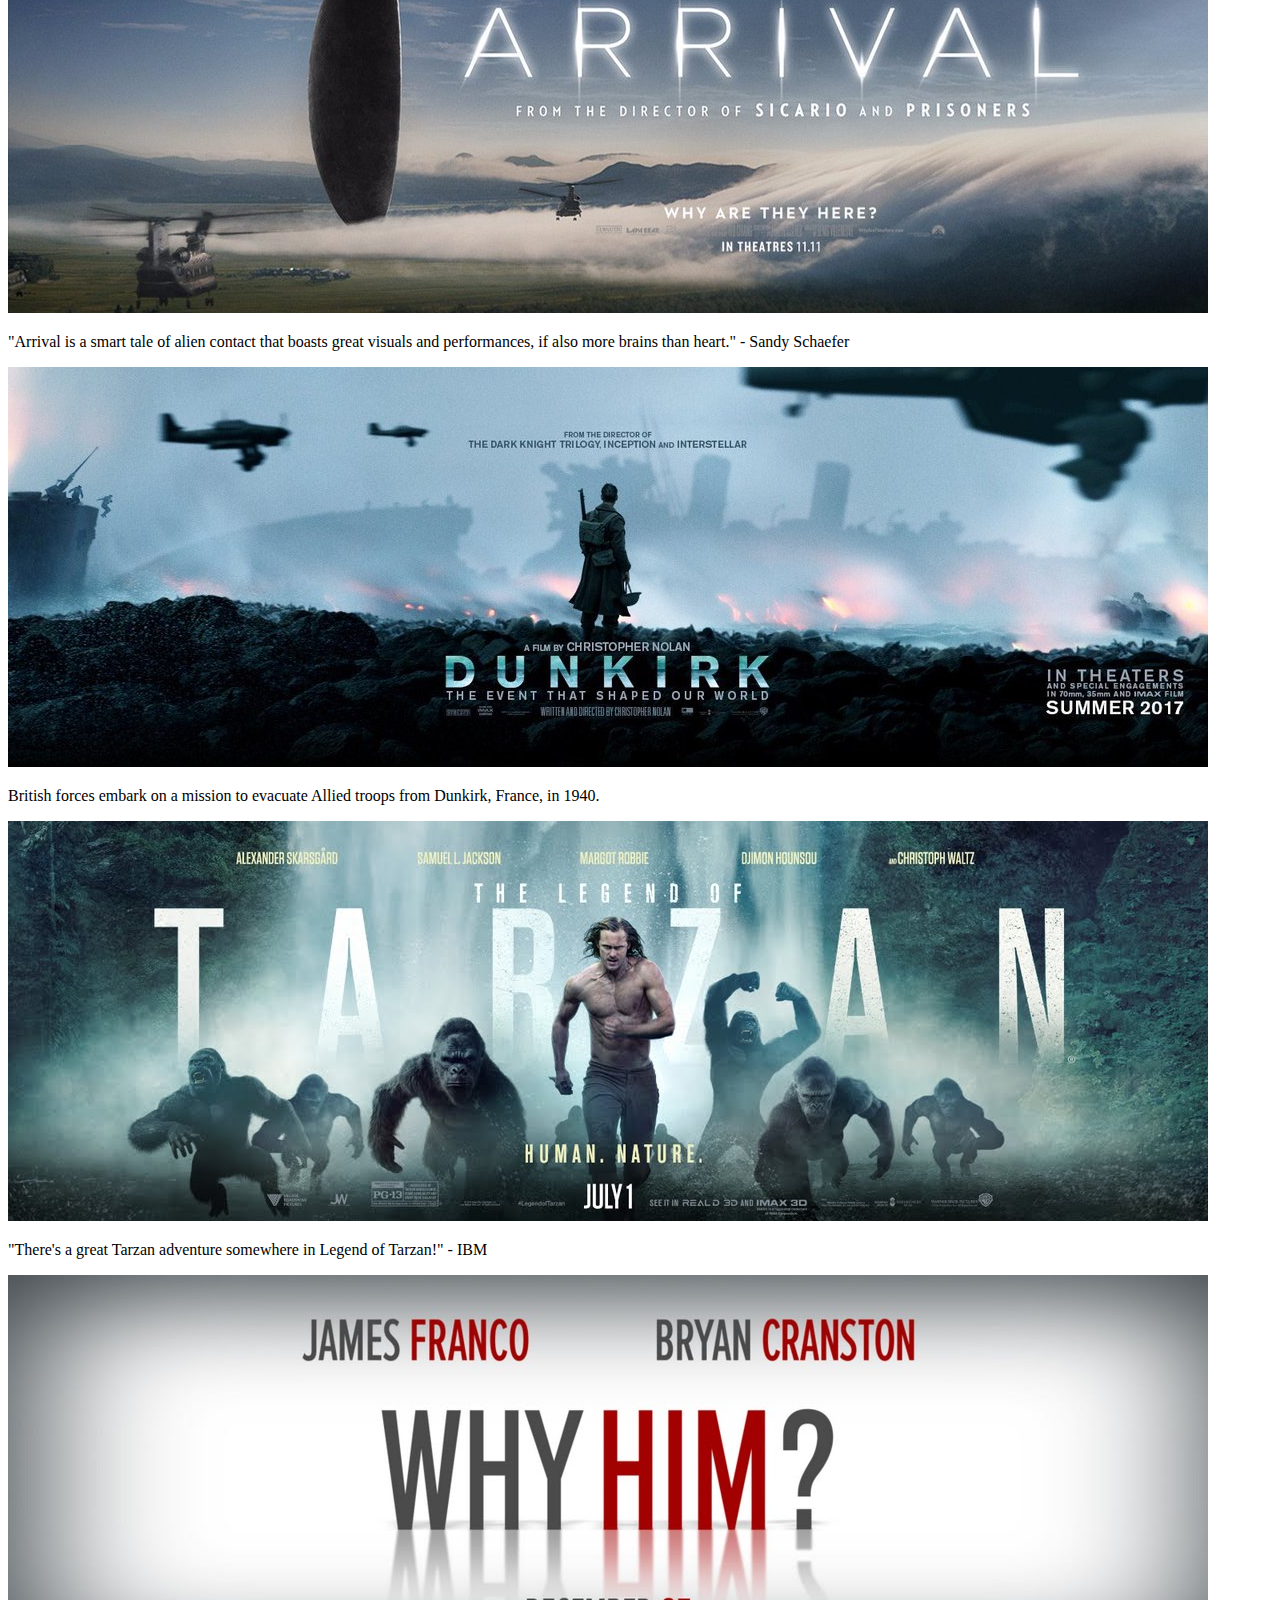
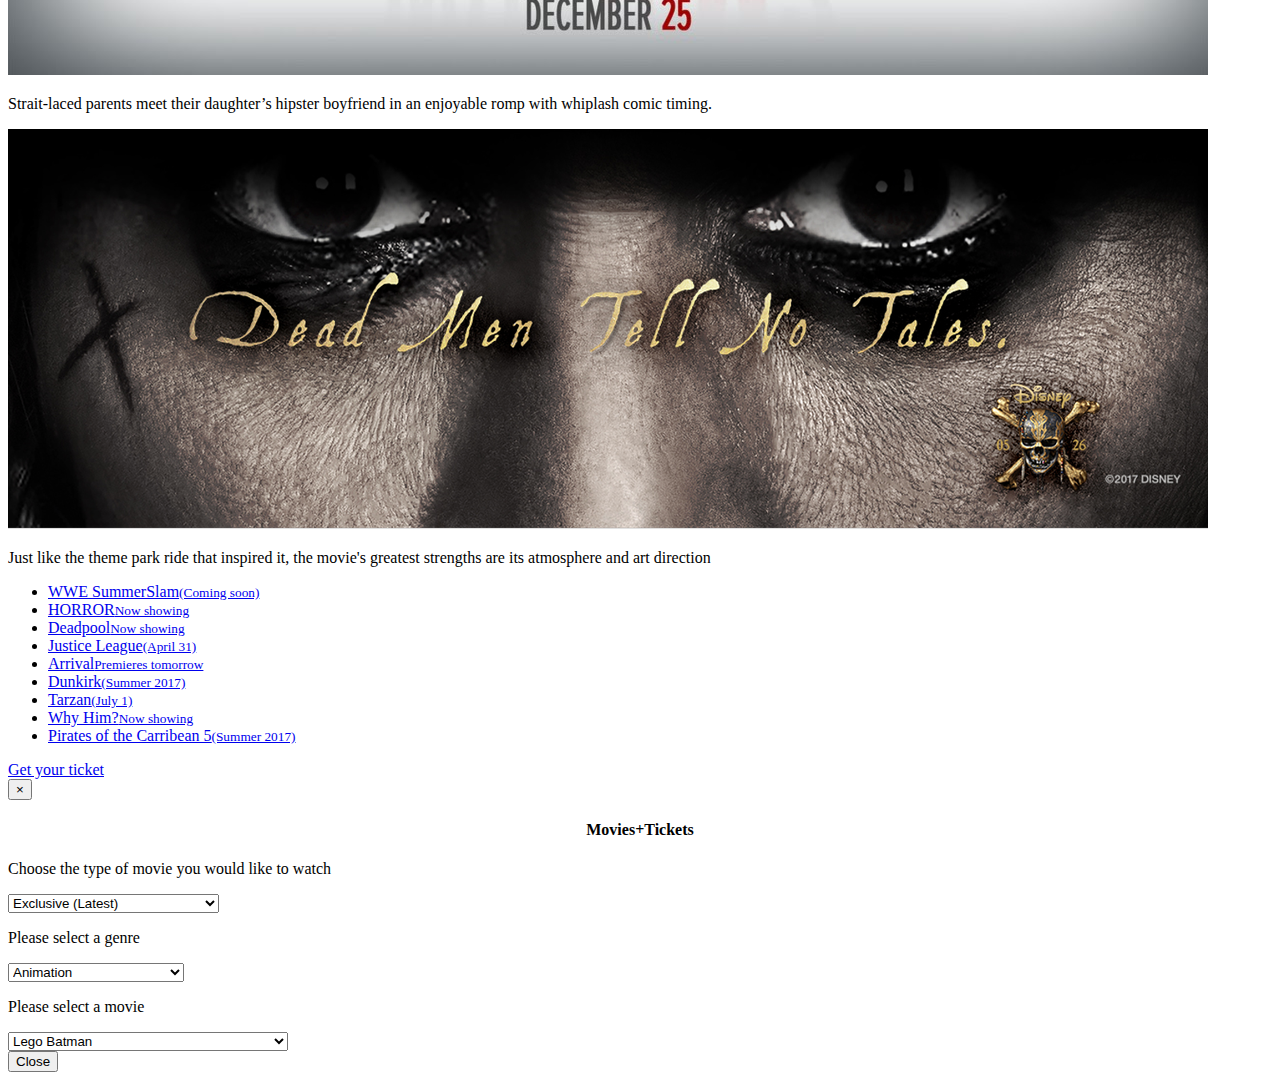
==== commit f91e3279: "add a funtion to calculate and add genre price to the release type price" ====
--- a/home.html
+++ b/home.html
@@ -13,7 +13,7 @@
     <script src="js\bootstrap.min.js"></script>
     <script src="js/npm.js"></script>
     <script src="js/jquery.smoothState.min.js"></script>
-    <script src="js/script.js"></script>
+    <script src="js/script.js" type="text/javascript"></script>
     <script src="js/script1.js"></script>
 
     <title>UBER TIckets Online Service</title>
@@ -171,7 +171,7 @@
 
 
                     <p>Choose the type of movie you would like to watch</p>
-                    <select name="release" required id="release" onchange="calculateTotal()">
+                    <select name="release" required id="release">
                         <option name="selectedMovie" value="ex" selected="selected">Exclusive (Latest)</option>
                         <option name="selectedMovie" value="nonex">Non exclusive (Earlier releases)</option>
                     </select>
@@ -187,7 +187,7 @@
                         <option data-id="nonex" value="actionold">Action (non-exclusive)</option>
                     </select>
 
-                    <p id="label-m">Please select a genre</p>
+                    <p id="label-m">Please select a movie</p>
                     <select name="movies" required id="movies">
                         <option data-id="animationnew" value="legobatman" selected="selected">Lego Batman</option>
                         <option data-id="animationnew" value="cars3">Cars 3</option>
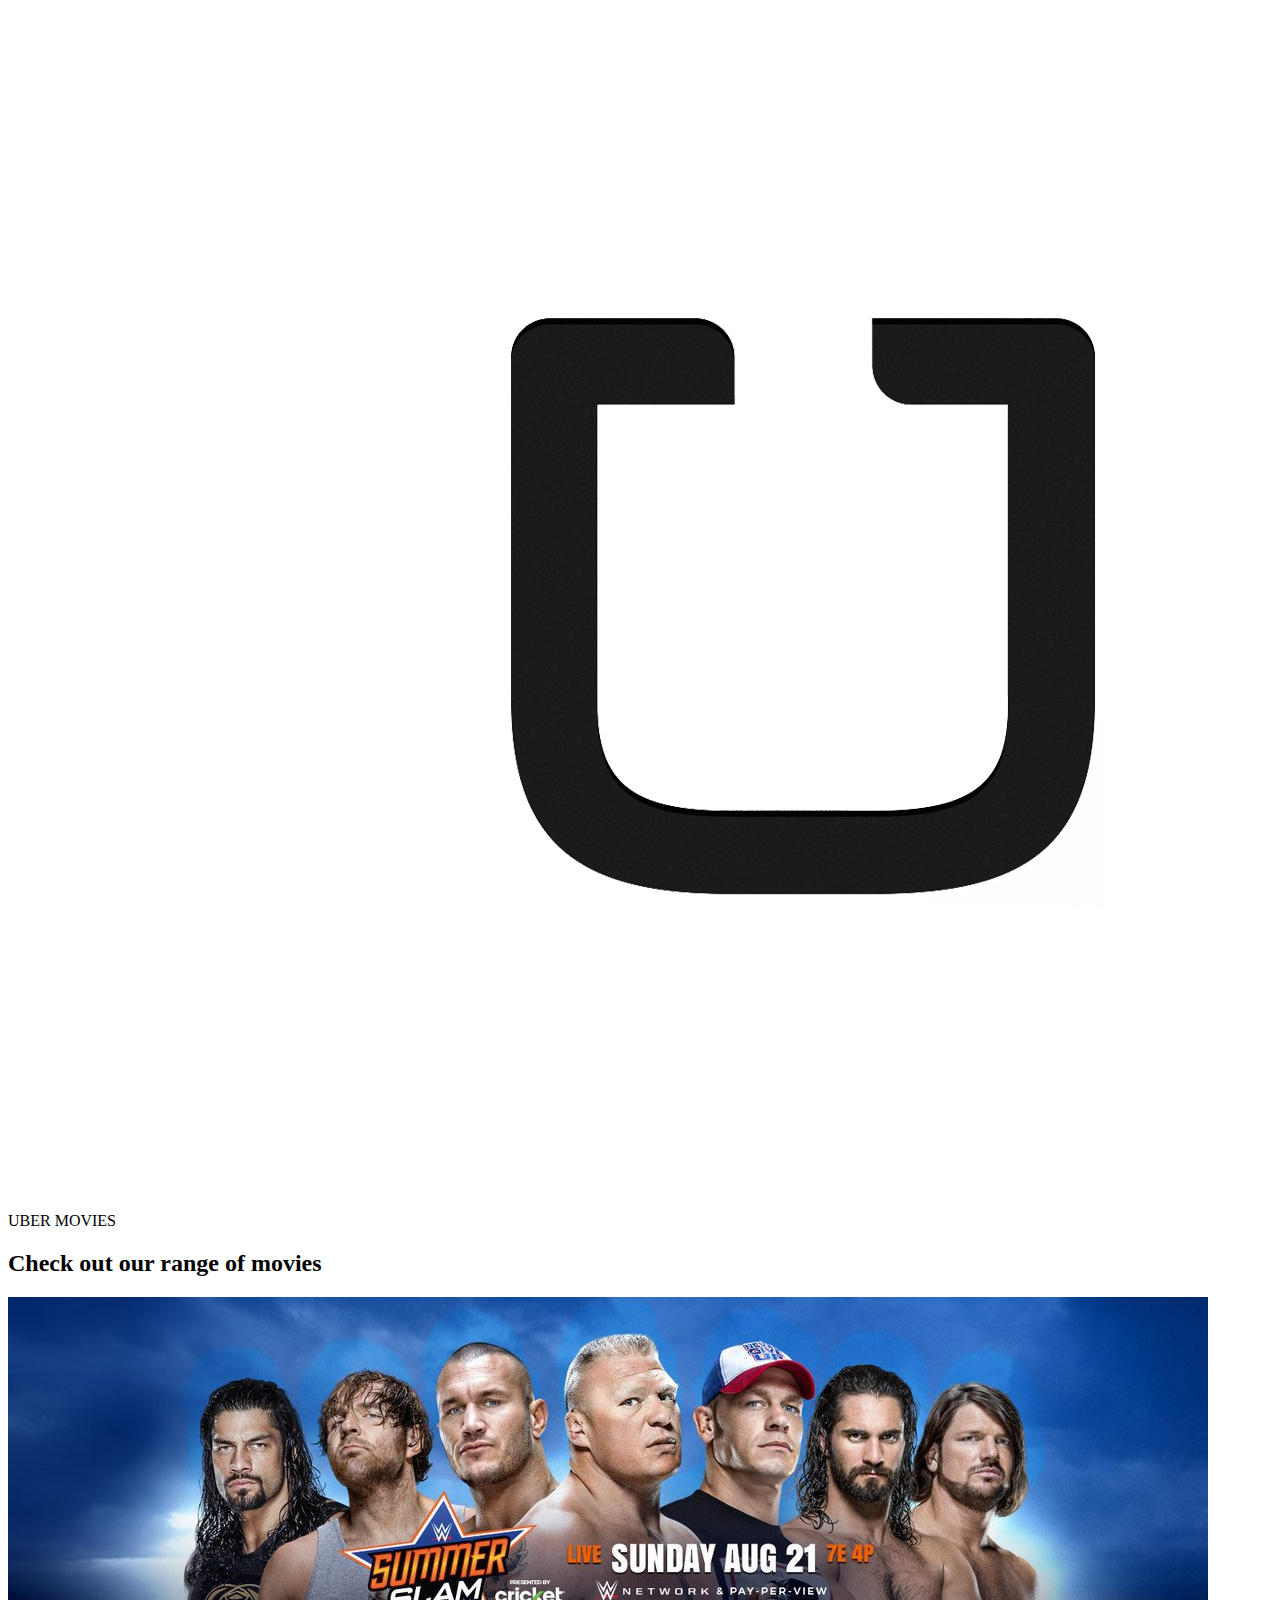
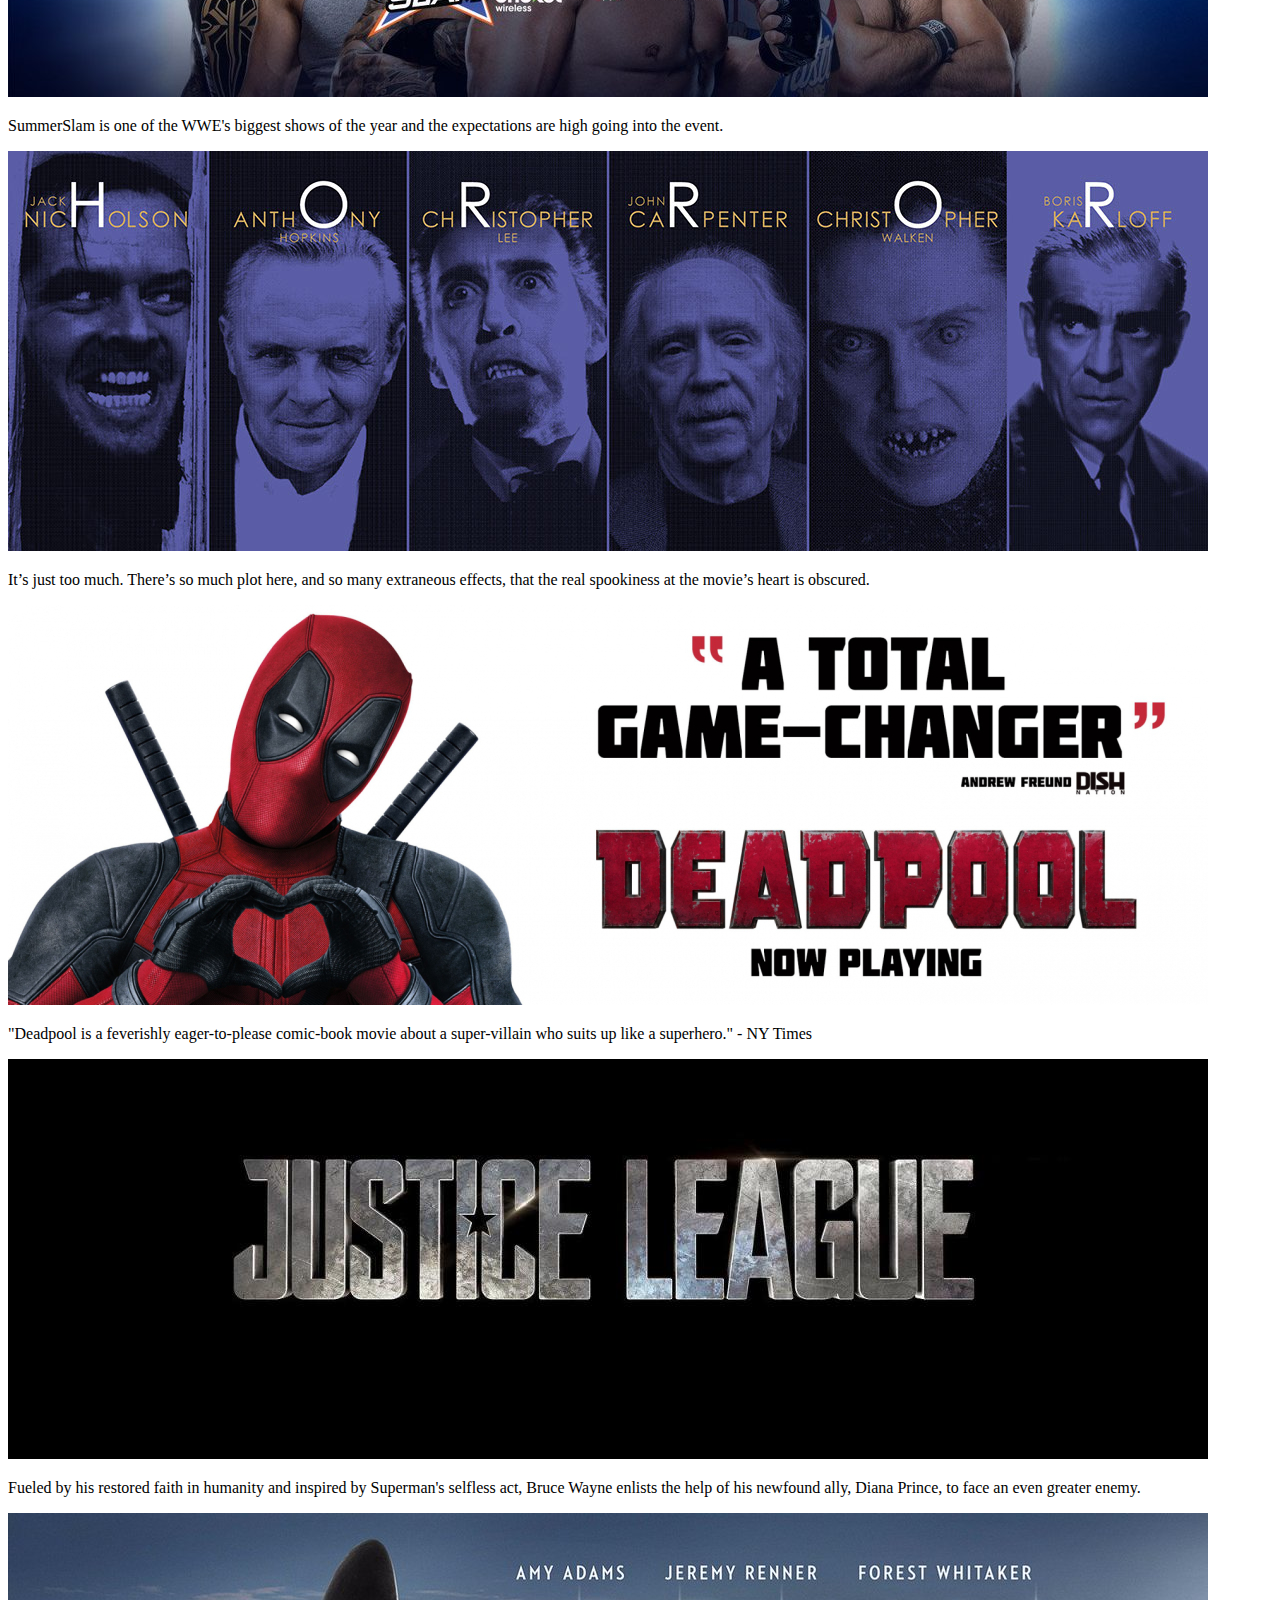
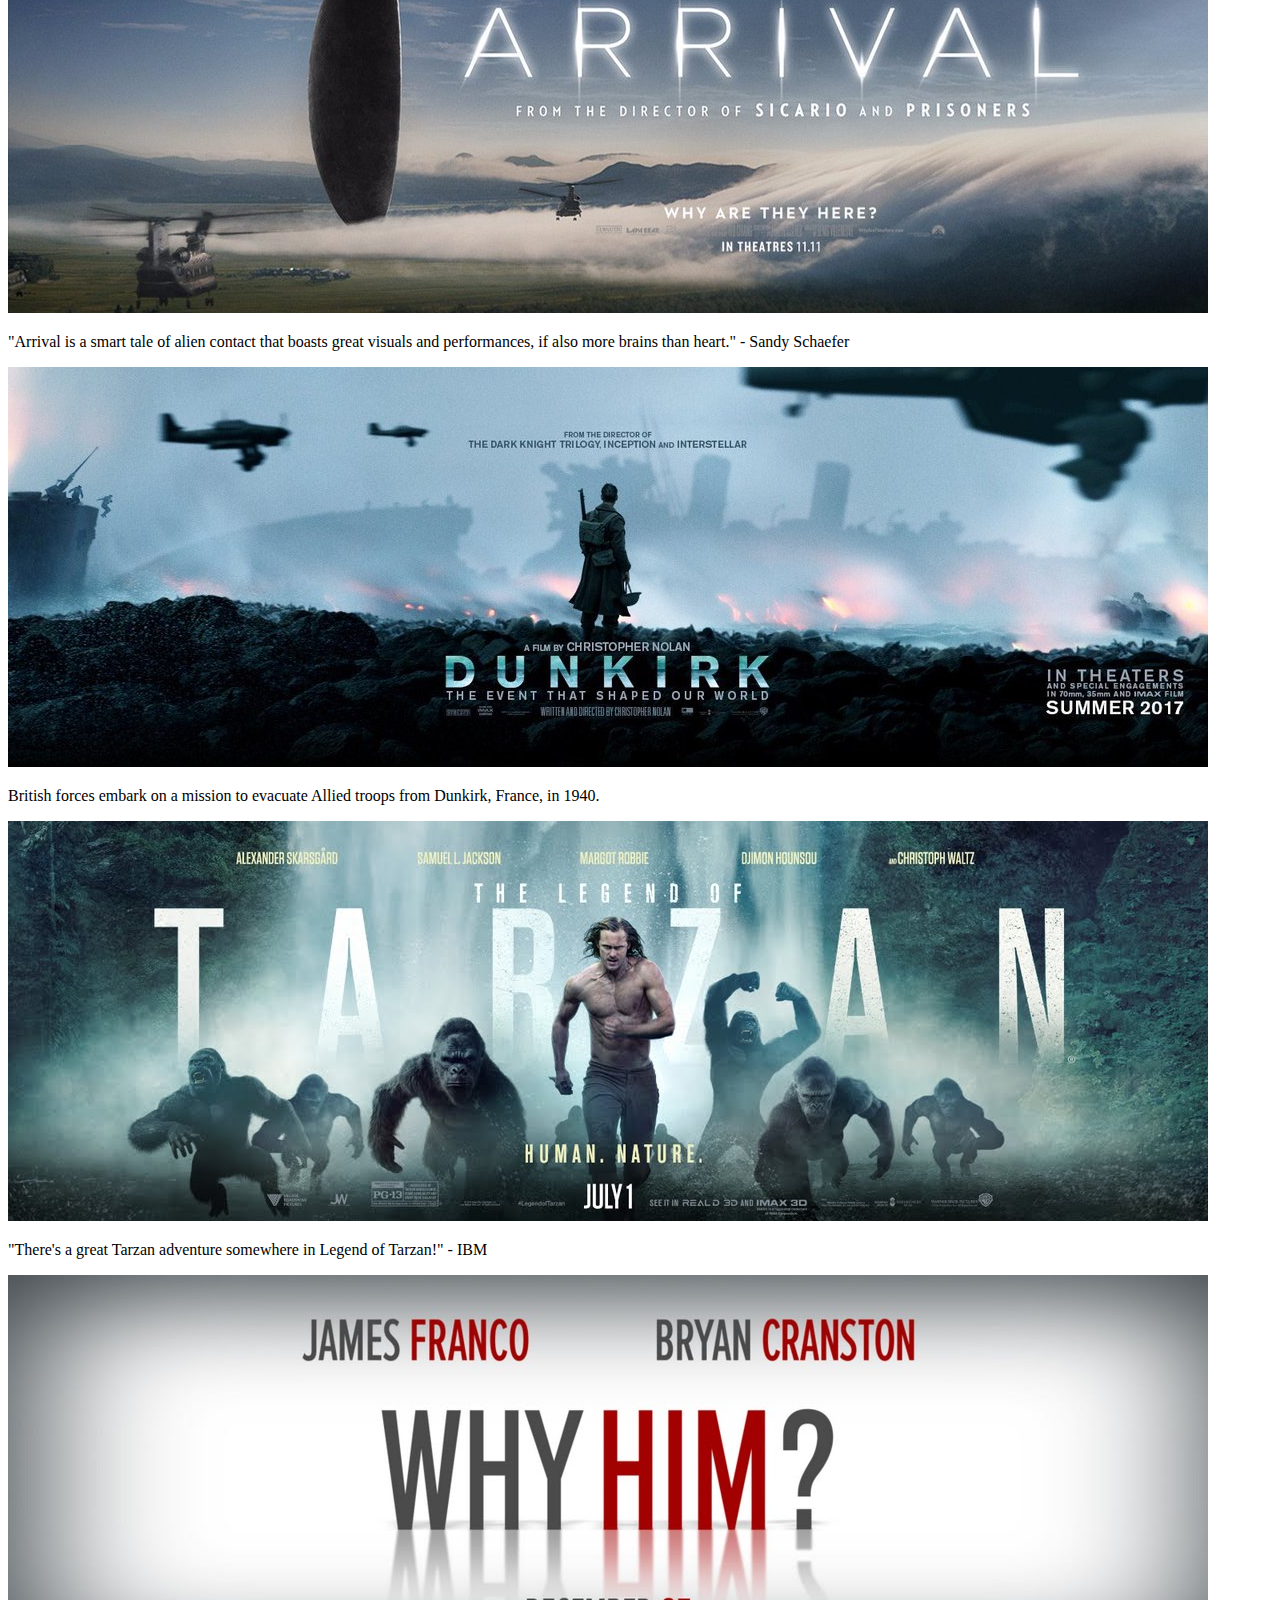
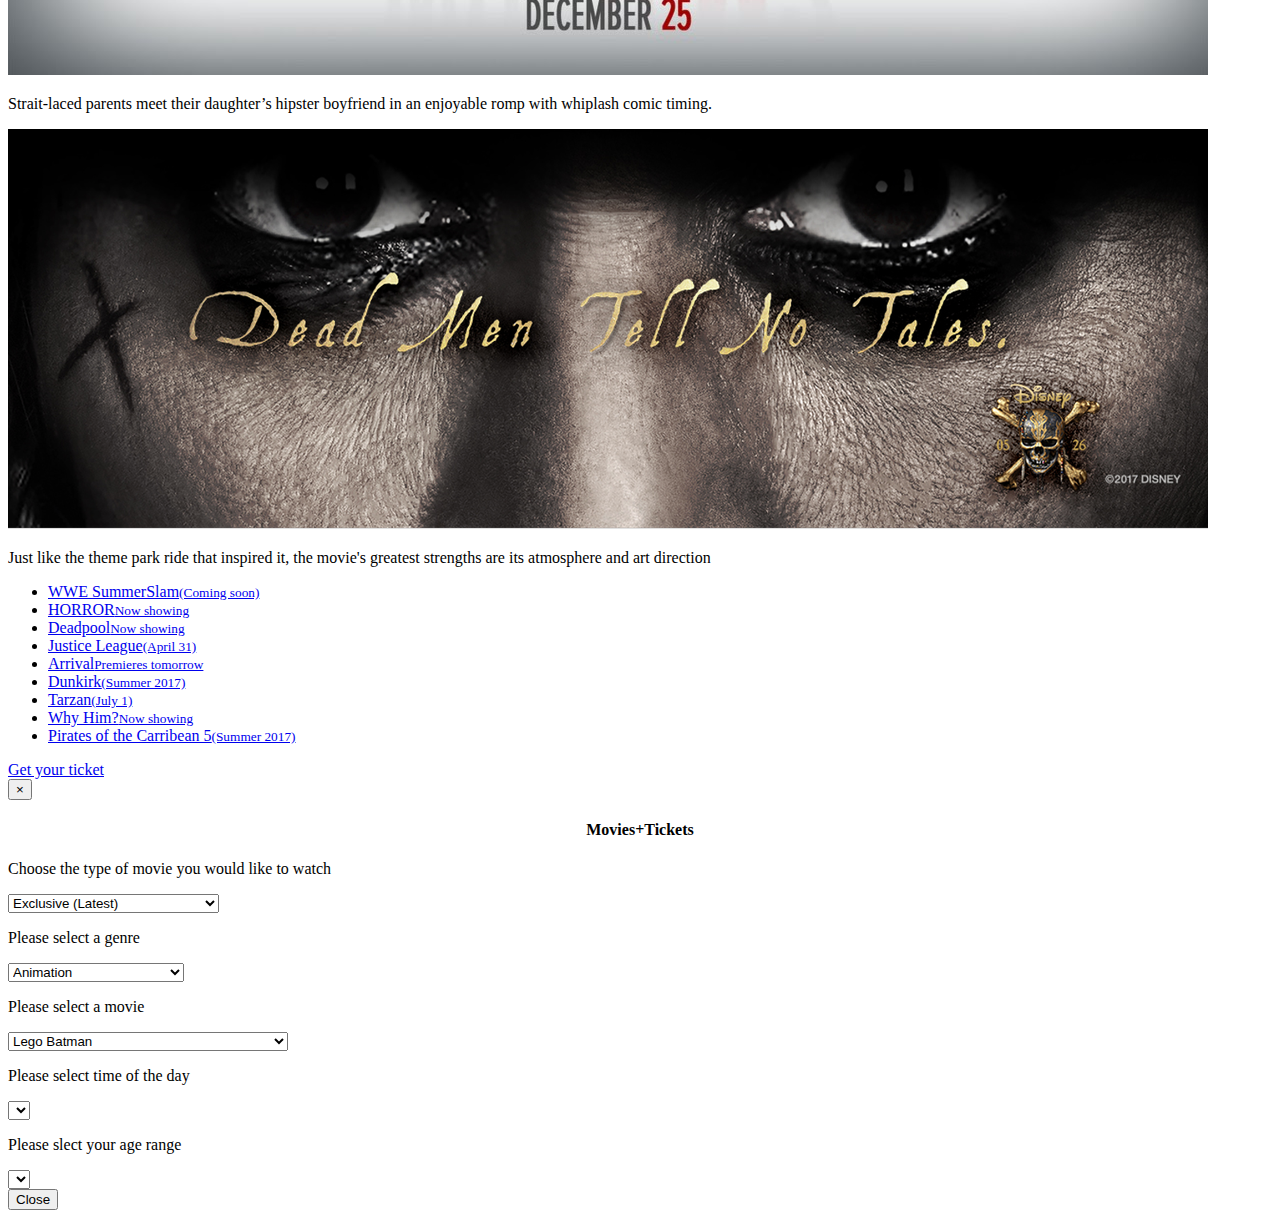
==== commit ca602bb2: "add a select input for age and time" ====
--- a/home.html
+++ b/home.html
@@ -148,7 +148,7 @@
 
 
                     <div id="legobatman" class="movie_info">
-                        <img src="img\lg1.png" alt="poster"class="image_poster">
+                        <img src="img\lg1.png" alt="poster" class="image_poster">
                         <p>In the irreverent spirit of fun that made "The LEGO® Movie" a worldwide phenomenon, the self-described leading man of that ensemble - LEGO Batman - stars in his own big-screen adventure.</p>
                     </div>
 
@@ -164,7 +164,8 @@
 
                     <div id="fd" class="movie_info">
                         <img src="img\fd.jpg" alt="poster" class="image_poster">
-                        <p>Disney Pixar's "Finding Dory" welcomes back to the big screen everyone's favorite forgetful blue tang Dory, who's living happily in the reef with Marlin and Nemo. When Dory suddenly remembers that she has a family out there who may be looking for her, the trio takes off on a life-changing adventure.</p>
+                        <p>Disney Pixar's "Finding Dory" welcomes back to the big screen everyone's favorite forgetful blue tang Dory, who's living happily in the reef with Marlin and Nemo. When Dory suddenly remembers that she has a family out there who
+                            may be looking for her, the trio takes off on a life-changing adventure.</p>
                     </div>
 
 
@@ -175,7 +176,7 @@
                         <option name="selectedMovie" value="ex" selected="selected">Exclusive (Latest)</option>
                         <option name="selectedMovie" value="nonex">Non exclusive (Earlier releases)</option>
                     </select>
-                    <div id="totalPrice"></div>
+
 
                     <p id="label-g">Please select a genre</p>
                     <select name="genre" required id="genre">
@@ -215,6 +216,17 @@
                         <option data-id="actionold" value="uncle">The Man from U.N.C.L.E.</option>
                     </select>
 
+                    <p id="label-t">Please select time of the day</p>
+                    <select id="time">
+
+                    </select>
+
+                    <p id="label-a">Please slect your age range</p>
+                    <select id="age">
+
+                    </select>
+
+                    <div id="totalPrice"></div>
                 </div>
                 <div class="modal-footer">
                     <button type="button" class="btn btn-default" data-dismiss="modal">Close</button>
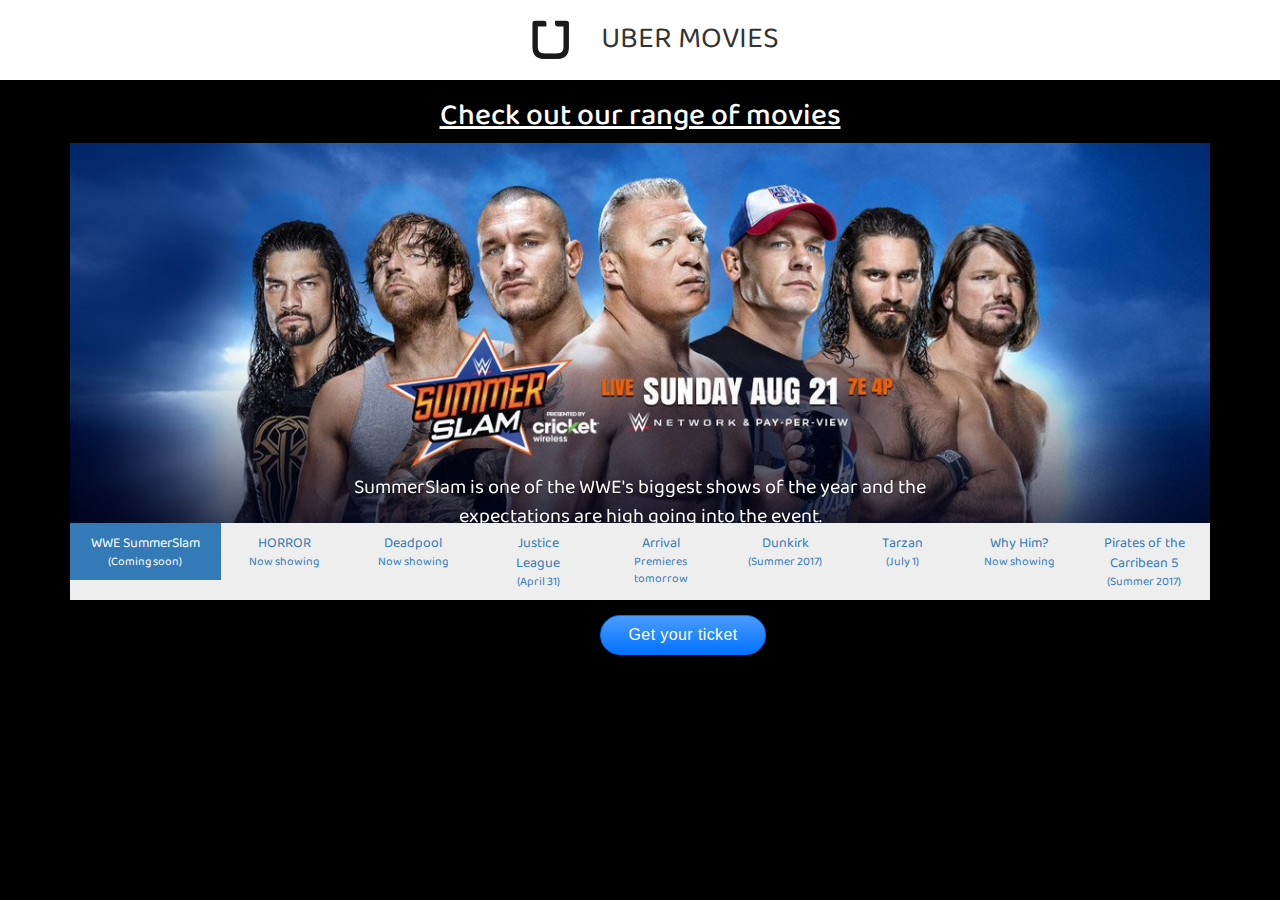
==== commit efff6d98: "alter referencing for the stylesheets" ====
--- a/home.html
+++ b/home.html
@@ -2,11 +2,11 @@
 <html>
 
 <head>
-    <link href="css/bootstrap.css" rel="stylesheet" type="text/css">
-    <link href="css/bootstrap-theme.min.css" rel="stylesheet" type="text/css">
-    <link href="css/style.css" rel="stylesheet" type="text/css">
-    <link href="css/style1.css" rel="stylesheet" type="text/css">
-    <link href="css/butns.min.css" rel="stylesheet" type="text/css">
+    <link href="styling/bootstrap.css" rel="stylesheet" type="text/css">
+    <link href="styling/bootstrap-theme.min.css" rel="stylesheet" type="text/css">
+    <link href="styling/style.css" rel="stylesheet" type="text/css">
+    <link href="styling/style1.css" rel="stylesheet" type="text/css">
+    <link href="styling/butns.min.css" rel="stylesheet" type="text/css">
     <link href="https://fonts.googleapis.com/css?family=Sansita|Baloo" rel="stylesheet">
     <script src="js\jquery-3.1.1.min.js"></script>
     <!-- Latest compiled and minified JavaScript -->
--- a/styling/style.css
+++ b/styling/style.css
@@ -0,0 +1,82 @@
+#uber-bar{
+    background-color:white;
+    text-align: center;
+    font-size: 30px;
+}
+
+#tag{
+    font-size: 20px;
+}
+
+#logo{
+    height: 80px;
+    width: 100px;
+}
+
+#header{
+    background-color: white;
+    text-align: center;
+}
+
+.header_underline{
+    text-decoration: underline;
+    color: white;
+    text-align: center;
+}
+
+.carousel_info_dark{
+    color: black;
+    font-size: 20px;
+    position: absolute;
+    text-align: center;
+}
+
+
+.carousel_info_light{
+    color: white;
+    font-size: 20px;
+    position: absolute;
+    text-align: center;
+}
+
+#myCarousel .nav a small {
+    display:block;
+}
+#myCarousel .nav {
+	background:#eee;
+}
+#myCarousel .nav a {
+    border-radius:0px;
+}
+
+body{
+    background-color: #000000;
+        font-family: 'Baloo', cursive;
+        background-size: cover;
+        overflow: hidden;
+}
+
+#ticket{
+    margin-left: 600px;
+    margin-top: 15px;
+}
+#genre, #movies, #time, #age, #label-g, #label-m, #label-t, #label-a{
+    display: none;
+}
+
+.image_poster{
+    float: right;
+}
+
+.movie_info{
+    border: 1px solid rgb(96, 96, 96);
+    text-align: center;
+}
+
+#totalPrice{
+    text-align: center;
+    position: absolute;
+    color: red;
+    font-weight: bold;
+    font-size: 15px;
+}
--- a/styling/style1.css
+++ b/styling/style1.css
@@ -0,0 +1,82 @@
+/*
+ * Keyframes
+ */
+
+@-webkit-keyframes fadeIn {
+    0% {
+        opacity: 0;
+    }
+    100% {
+        opacity: 1;
+    }
+}
+
+@-webkit-keyframes fadeInUp {
+    0% {
+        opacity: 0;
+        transform: translate3d(0, 100%, 0);
+    }
+    50% {
+        opacity: 0.5;
+        transform: none;
+    }
+    100% {
+        opacity: 1;
+        transform: none;
+    }
+}
+
+@-webkit-keyframes fadeInRight {
+    0% {
+        opacity: 0;
+        transform: translate3d(100%, 0, 0);
+    }
+    100% {
+        opacity: 1;
+        transform: none;
+    }
+}
+
+
+/*
+ * CSS Page Transitions
+   /** Basic styles for an animated element */
+
+.scene_element {
+    -webkit-animation-duration: 3s;
+    -webkit-transition-timing-function: ease-in;
+    -webkit-animation-fill-mode: both;
+}
+
+
+/** An element that fades in */
+
+.scene_element--fadein {
+    -webkit-animation-name: fadeIn;
+}
+
+
+/** An element that fades in and slides up */
+
+.scene_element--fadeinup {
+    -webkit-animation-name: fadeInUp;
+}
+
+
+/** An element that fades in and slides from the right */
+
+.scene_element--fadeinright {
+    -webkit-animation-name: fadeInRight;
+}
+
+
+}
+
+/** Reverse "exit" animations */
+&.is-exiting {
+    .scene_element {
+        -webkit-animation-direction: alternate-reverse;
+    }
+}
+
+}
--- a/styling/butns.min.css
+++ b/styling/butns.min.css
@@ -0,0 +1 @@
+.button{text-decoration:none!important;display:inline-block;padding:7.5px 15px;color:#0072ff;border:1px solid transparent;border-radius:2px;background-color:rgba(0,0,0,0);font-family:sans-serif;letter-spacing:.4px;font-size:16px;margin-left:2px;margin-right:2px}.button:focus,.button:hover{color:#005bcc}.button.transition{transition-duration:.2s}.button.rounded{border-radius:100rem;padding:7.5px 27.5px}.button.small{font-size:12px;padding:5.63px 16.25px}.button.medium{font-size:20px;padding:9.38px 23.75px}.button.large{font-size:24px;padding:11.25px 27.5px}.button.small.rounded{padding:5.63px 21.88px}.button.medium.rounded{padding:9.38px 33.13px}.button.large.rounded{padding:11.25px 38.75px}.button.semi-transparent{opacity:.5}.button.shadow{box-shadow:0 0 9.7px rgba(0,0,0,.43)}.button.fill-red{background-color:#ff3c00;color:#fff}.button.fill-red:focus,.button.fill-red:hover{background-color:#e63600}.button.fill-orange{background-color:#ff9000;color:#fff}.button.fill-orange:focus,.button.fill-orange:hover{background-color:#e68200}.button.fill-yellow{background-color:#ffd800;color:#fff}.button.fill-yellow:focus,.button.fill-yellow:hover{background-color:#e6c200}.button.fill-lime{background-color:#00e600;color:#fff}.button.fill-lime:focus,.button.fill-lime:hover{background-color:#00cf00}.button.fill-green{background-color:#009600;color:#fff}.button.fill-green:focus,.button.fill-green:hover{background-color:#008700}.button.fill-lightblue{background-color:#00b4ff;color:#fff}.button.fill-lightblue:focus,.button.fill-lightblue:hover{background-color:#00a2e6}.button.fill-blue{background-color:#0072ff;color:#fff}.button.fill-blue:focus,.button.fill-blue:hover{background-color:#0067e6}.button.fill-purple{background-color:#9c00ff;color:#fff}.button.fill-purple:focus,.button.fill-purple:hover{background-color:#8c00e6}.button.fill-pink{background-color:#ff00e4;color:#fff}.button.fill-pink:focus,.button.fill-pink:hover{background-color:#e600cd}.button.fill-black{background-color:#111;color:#fff}.button.fill-black:focus,.button.fill-black:hover{background-color:#0f0f0f}.button.fill-white{background-color:#fff;color:#111}.button.fill-white:focus,.button.fill-white:hover{background-color:#e6e6e6}.button.fill-gray{background-color:#d0d0d0;color:#111}.button.fill-gray:focus,.button.fill-gray:hover{background-color:#bbb}.button.fill-dark-red{background-color:#801e00;color:#fff}.button.fill-dark-red:focus,.button.fill-dark-red:hover{background-color:#4d1200}.button.fill-dark-orange{background-color:#804800;color:#fff}.button.fill-dark-orange:focus,.button.fill-dark-orange:hover{background-color:#4d2b00}.button.fill-dark-yellow{background-color:#806c00;color:#fff}.button.fill-dark-yellow:focus,.button.fill-dark-yellow:hover{background-color:#4d4100}.button.fill-dark-lime{background-color:#007300;color:#fff}.button.fill-dark-lime:focus,.button.fill-dark-lime:hover{background-color:#004500}.button.fill-dark-green{background-color:#004b00;color:#fff}.button.fill-dark-green:focus,.button.fill-dark-green:hover{background-color:#002d00}.button.fill-dark-lightblue{background-color:#005a80;color:#fff}.button.fill-dark-lightblue:focus,.button.fill-dark-lightblue:hover{background-color:#00364d}.button.fill-dark-blue{background-color:#003980;color:#fff}.button.fill-dark-blue:focus,.button.fill-dark-blue:hover{background-color:#00224d}.button.fill-dark-purple{background-color:#4e0080;color:#fff}.button.fill-dark-purple:focus,.button.fill-dark-purple:hover{background-color:#2f004d}.button.fill-dark-pink{background-color:#800072;color:#fff}.button.fill-dark-pink:focus,.button.fill-dark-pink:hover{background-color:#4d0044}.button.fill-dark-black{background-color:#090909;color:#fff}.button.fill-dark-black:focus,.button.fill-dark-black:hover{background-color:#050505}.button.fill-dark-white{background-color:grey;color:#111}.button.fill-dark-white:focus,.button.fill-dark-white:hover{background-color:#4d4d4d}.button.fill-dark-gray{background-color:#686868;color:#111}.button.fill-dark-gray:focus,.button.fill-dark-gray:hover{background-color:#3e3e3e}.button.fill-whitish-red{background-color:#ff9e80;color:#fff}.button.fill-whitish-red:focus,.button.fill-whitish-red:hover{background-color:#ff3c00}.button.fill-whitish-orange{background-color:#ffc880;color:#fff}.button.fill-whitish-orange:focus,.button.fill-whitish-orange:hover{background-color:#ff9000}.button.fill-whitish-yellow{background-color:#ffec80;color:#fff}.button.fill-whitish-yellow:focus,.button.fill-whitish-yellow:hover{background-color:#ffd800}.button.fill-whitish-lime{background-color:#73ff73;color:#fff}.button.fill-whitish-lime:focus,.button.fill-whitish-lime:hover{background-color:#00e600}.button.fill-whitish-green{background-color:#4bff4b;color:#fff}.button.fill-whitish-green:focus,.button.fill-whitish-green:hover{background-color:#009600}.button.fill-whitish-lightblue{background-color:#80daff;color:#fff}.button.fill-whitish-lightblue:focus,.button.fill-whitish-lightblue:hover{background-color:#00b4ff}.button.fill-whitish-blue{background-color:#80b8ff;color:#fff}.button.fill-whitish-blue:focus,.button.fill-whitish-blue:hover{background-color:#0072ff}.button.fill-whitish-purple{background-color:#cd80ff;color:#fff}.button.fill-whitish-purple:focus,.button.fill-whitish-purple:hover{background-color:#9c00ff}.button.fill-whitish-pink{background-color:#ff80f1;color:#fff}.button.fill-whitish-pink:focus,.button.fill-whitish-pink:hover{background-color:#ff00e4}.button.fill-whitish-black{background-color:#888;color:#fff}.button.fill-whitish-black:focus,.button.fill-whitish-black:hover{background-color:#111}.button.border-red{border-color:#ff3c00;color:#ff3c00}.button.border-red:focus,.button.border-red:hover{background-color:#ff3c00;color:#fff}.button.border-orange{border-color:#ff9000;color:#ff9000}.button.border-orange:focus,.button.border-orange:hover{background-color:#ff9000;color:#fff}.button.border-yellow{border-color:#ffd800;color:#ffd800}.button.border-yellow:focus,.button.border-yellow:hover{background-color:#ffd800;color:#fff}.button.border-lime{border-color:#00e600;color:#00e600}.button.border-lime:focus,.button.border-lime:hover{background-color:#00e600;color:#fff}.button.border-green{border-color:#009600;color:#009600}.button.border-green:focus,.button.border-green:hover{background-color:#009600;color:#fff}.button.border-lightblue{border-color:#00b4ff;color:#00b4ff}.button.border-lightblue:focus,.button.border-lightblue:hover{background-color:#00b4ff;color:#fff}.button.border-blue{border-color:#0072ff;color:#0072ff}.button.border-blue:focus,.button.border-blue:hover{background-color:#0072ff;color:#fff}.button.border-purple{border-color:#9c00ff;color:#9c00ff}.button.border-purple:focus,.button.border-purple:hover{background-color:#9c00ff;color:#fff}.button.border-pink{border-color:#ff00e4;color:#ff00e4}.button.border-pink:focus,.button.border-pink:hover{background-color:#ff00e4;color:#fff}.button.border-black{border-color:#111;color:#111}.button.border-black:focus,.button.border-black:hover{background-color:#111;color:#fff}.button.border-white{border-color:#fff;color:#fff}.button.border-white:focus,.button.border-white:hover{background-color:#fff;color:#111}.button.border-gray{border-color:#d0d0d0;color:#d0d0d0}.button.border-gray:focus,.button.border-gray:hover{background-color:#d0d0d0;color:#fff}.button.border-dark-red{color:#801e00;border-color:#801e00}.button.border-dark-red:focus,.button.border-dark-red:hover{background-color:#801e00;color:#fff}.button.border-dark-orange{color:#804800;border-color:#804800}.button.border-dark-orange:focus,.button.border-dark-orange:hover{background-color:#804800;color:#fff}.button.border-dark-yellow{color:#806c00;border-color:#806c00}.button.border-dark-yellow:focus,.button.border-dark-yellow:hover{background-color:#806c00;color:#fff}.button.border-dark-lime{color:#007300;border-color:#007300}.button.border-dark-lime:focus,.button.border-dark-lime:hover{background-color:#007300;color:#fff}.button.border-dark-green{color:#004b00;border-color:#004b00}.button.border-dark-green:focus,.button.border-dark-green:hover{background-color:#004b00;color:#fff}.button.border-dark-lightblue{color:#005a80;border-color:#005a80}.button.border-dark-lightblue:focus,.button.border-dark-lightblue:hover{background-color:#005a80;color:#fff}.button.border-dark-blue{color:#003980;border-color:#003980}.button.border-dark-blue:focus,.button.border-dark-blue:hover{background-color:#003980;color:#fff}.button.border-dark-purple{color:#4e0080;border-color:#4e0080}.button.border-dark-purple:focus,.button.border-dark-purple:hover{background-color:#4e0080;color:#fff}.button.border-dark-pink{color:#800072;border-color:#800072}.button.border-dark-pink:focus,.button.border-dark-pink:hover{background-color:#800072;color:#fff}.button.border-dark-black{color:#090909;border-color:#090909}.button.border-dark-black:focus,.button.border-dark-black:hover{background-color:#090909;color:#fff}.button.border-dark-white{color:grey;border-color:grey}.button.border-dark-white:focus,.button.border-dark-white:hover{background-color:grey;color:#fff}.button.border-dark-gray{color:#686868;border-color:#686868}.button.border-dark-gray:focus,.button.border-dark-gray:hover{background-color:#686868;color:#fff}.button.border-whitish-red{color:#ff9e80;border-color:#ff9e80}.button.border-whitish-red:focus,.button.border-whitish-red:hover{background-color:#ff9e80;color:#fff}.button.border-whitish-orange{color:#ffc880;border-color:#ffc880}.button.border-whitish-orange:focus,.button.border-whitish-orange:hover{background-color:#ffc880;color:#fff}.button.border-whitish-yellow{color:#ffec80;border-color:#ffec80}.button.border-whitish-yellow:focus,.button.border-whitish-yellow:hover{background-color:#ffec80;color:#fff}.button.border-whitish-lime{color:#73ff73;border-color:#73ff73}.button.border-whitish-lime:focus,.button.border-whitish-lime:hover{background-color:#73ff73;color:#fff}.button.border-whitish-green{color:#4bff4b;border-color:#4bff4b}.button.border-whitish-green:focus,.button.border-whitish-green:hover{background-color:#4bff4b;color:#fff}.button.border-whitish-lightblue{color:#80daff;border-color:#80daff}.button.border-whitish-lightblue:focus,.button.border-whitish-lightblue:hover{background-color:#80daff;color:#fff}.button.border-whitish-blue{color:#80b8ff;border-color:#80b8ff}.button.border-whitish-blue:focus,.button.border-whitish-blue:hover{background-color:#80b8ff;color:#fff}.button.border-whitish-purple{color:#cd80ff;border-color:#cd80ff}.button.border-whitish-purple:focus,.button.border-whitish-purple:hover{background-color:#cd80ff;color:#fff}.button.border-whitish-pink{color:#ff80f1;border-color:#ff80f1}.button.border-whitish-pink:focus,.button.border-whitish-pink:hover{background-color:#ff80f1;color:#fff}.button.border-whitish-black{color:#888;border-color:#888}.button.border-whitish-black:focus,.button.border-whitish-black:hover{background-color:#888;color:#fff}.button.gradient-red{background:linear-gradient(#ff774d,#ff3c00);color:#fff;border-color:#ff3c00}.button.gradient-red:hover{background:linear-gradient(#ff774d,#cc3000)}.button.gradient-orange{background:linear-gradient(#ffb14d,#ff9000);color:#fff;border-color:#ff9000}.button.gradient-orange:hover{background:linear-gradient(#ffb14d,#cc7300)}.button.gradient-yellow{background:linear-gradient(#ffe44d,#ffd800);color:#fff;border-color:#ffd800}.button.gradient-yellow:hover{background:linear-gradient(#ffe44d,#ccad00)}.button.gradient-lime{background:linear-gradient(#3bff3b,#00e600);color:#fff;border-color:#00e600}.button.gradient-lime:hover{background:linear-gradient(#3bff3b,#00b800)}.button.gradient-green{background:linear-gradient(#03ff03,#009600);color:#fff;border-color:#009600}.button.gradient-green:hover{background:linear-gradient(#03ff03,#007800)}.button.gradient-lightblue{background:linear-gradient(#4dcbff,#00b4ff);color:#fff;border-color:#00b4ff}.button.gradient-lightblue:hover{background:linear-gradient(#4dcbff,#0090cc)}.button.gradient-blue{background:linear-gradient(#4d9cff,#0072ff);color:#fff;border-color:#0072ff}.button.gradient-blue:hover{background:linear-gradient(#4d9cff,#005bcc)}.button.gradient-purple{background:linear-gradient(#ba4dff,#9c00ff);color:#fff;border-color:#9c00ff}.button.gradient-purple:hover{background:linear-gradient(#ba4dff,#7d00cc)}.button.gradient-pink{background:linear-gradient(#ff4dec,#ff00e4);color:#fff;border-color:#ff00e4}.button.gradient-pink:hover{background:linear-gradient(#ff4dec,#cc00b6)}.button.gradient-black{background:linear-gradient(#585858,#111);color:#fff;border-color:#111}.button.gradient-black:hover{background:linear-gradient(#585858,#0e0e0e)}.button.gradient-white{background:linear-gradient(#fff,#fff);color:#111;border-color:#fff}.button.gradient-white:hover{background:linear-gradient(#fff,#ccc)}.button.gradient-gray{background:linear-gradient(#dedede,#d0d0d0);color:#fff;border-color:#d0d0d0}.button.gradient-gray:hover{background:linear-gradient(#dedede,#a6a6a6)}